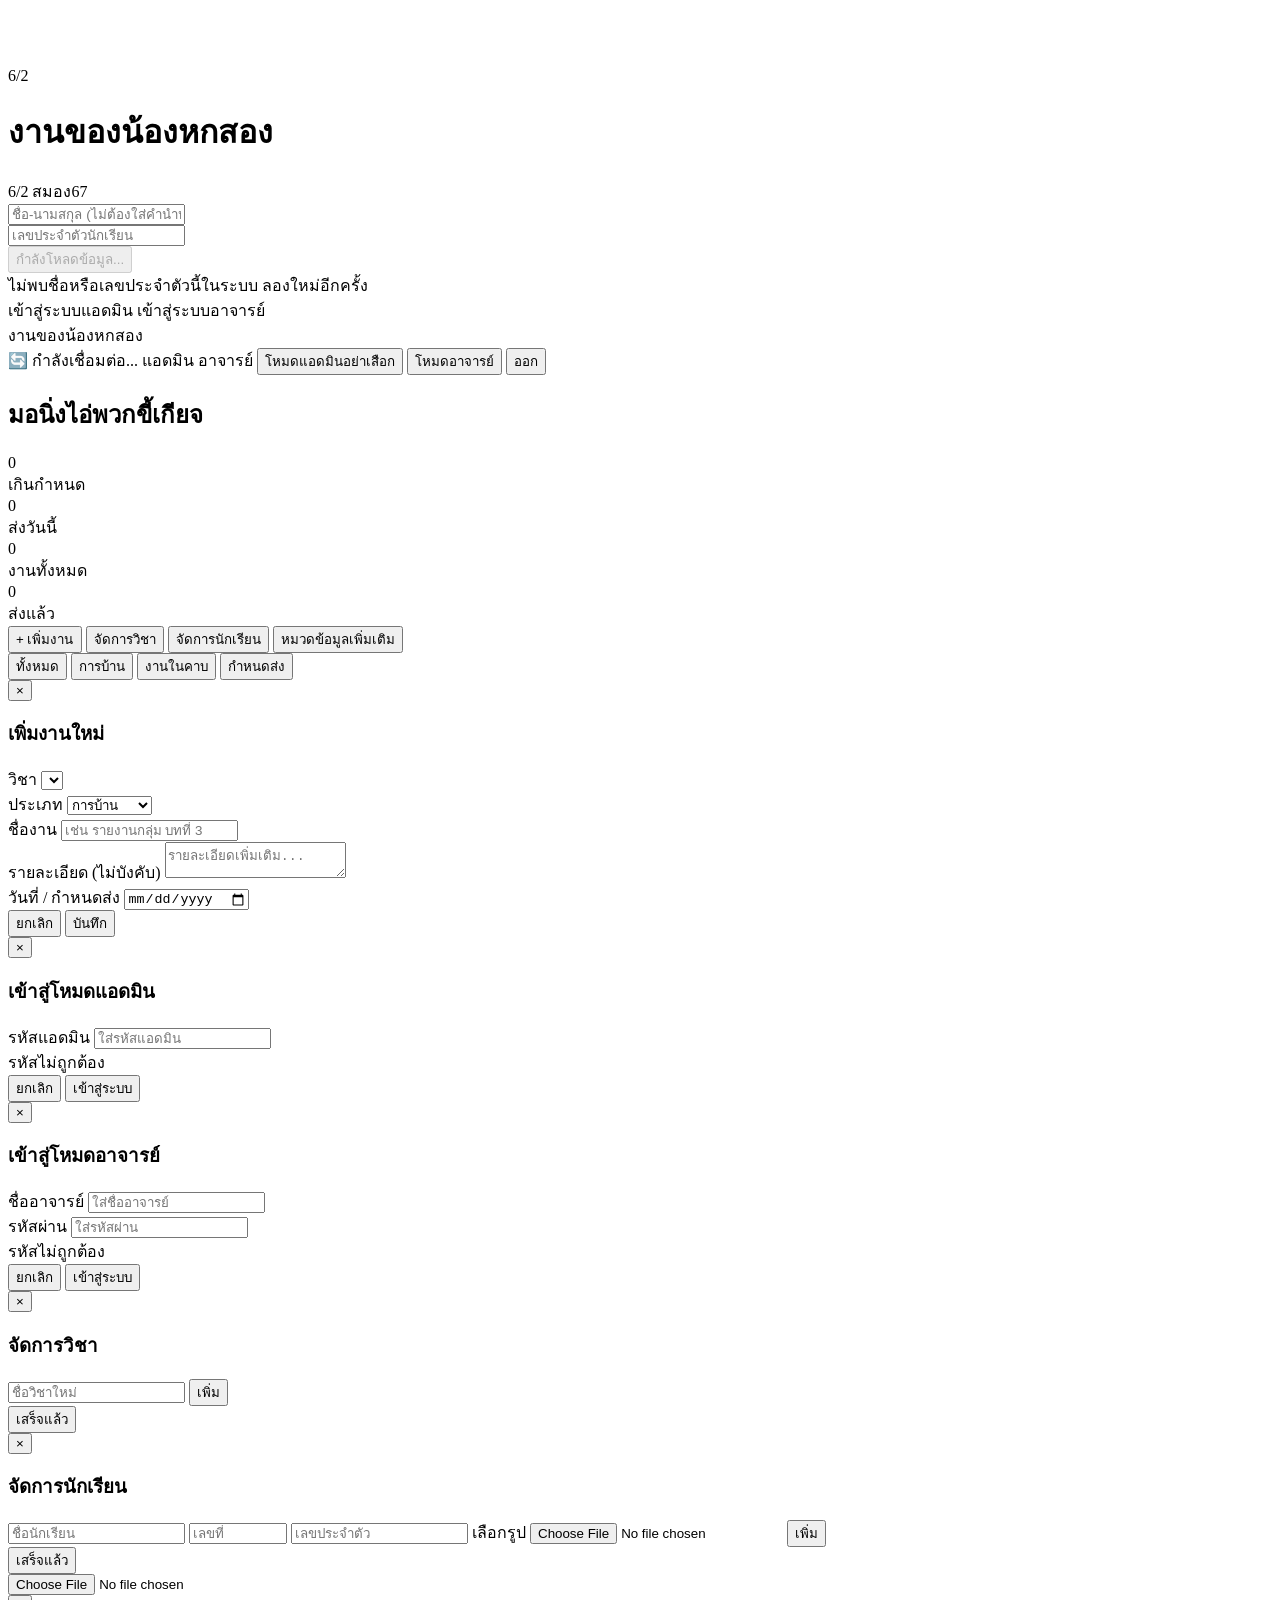
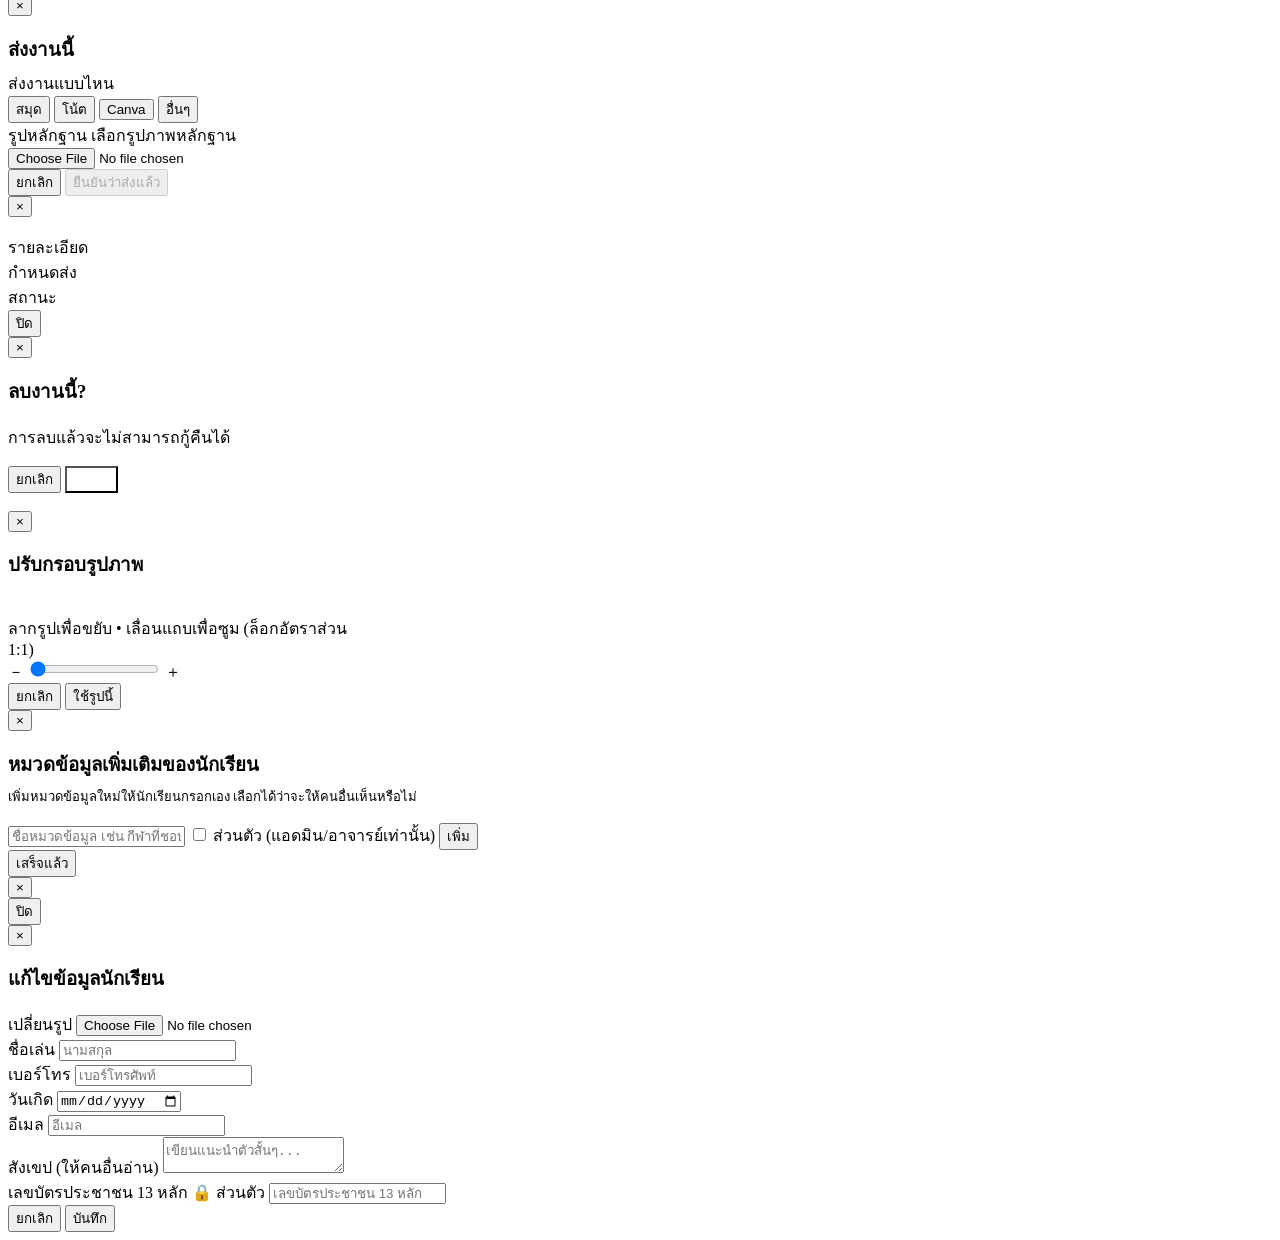
==== index.html @ d8bf9419 "Update and rename index-7.html to index.html" ====
<!DOCTYPE html>
<html lang="th">
<head>
<meta charset="UTF-8">
<meta name="viewport" content="width=device-width, initial-scale=1.0">
<title>งานทั้งหมดของน้องหกสอง</title>
<link rel="stylesheet" href="style.css">
</head>
<body>

<!-- Ambient backdrop: crossing light beams + soft glow blobs + grid -->
<div class="bg-grid"></div>
<div class="bg-fx"></div>
<div class="bg-beams"></div>
<div class="chrome-field">
  <div class="chrome-blob chrome-a"></div>
  <div class="chrome-blob chrome-b"></div>
  <div class="chrome-blob chrome-c"></div>
</div>

<!-- Cursor-follow liquid glass orb (desktop) -->
<div id="cursor-glass"></div>

<!-- LOGIN -->
<div id="login-screen">
  <svg width="0" height="0" style="position:absolute">
    <defs>
      <filter id="login-goo">
        <feGaussianBlur in="SourceGraphic" stdDeviation="18" result="blur" />
        <feColorMatrix in="blur" mode="matrix"
          values="1 0 0 0 0  0 1 0 0 0  0 0 1 0 0  0 0 0 24 -10" result="goo" />
        <feComposite in="SourceGraphic" in2="goo" operator="atop"/>
      </filter>
    </defs>
  </svg>
  <div class="login-blob-field" id="login-blob-field">
    <div class="login-blob blob-a"></div>
    <div class="login-blob blob-b"></div>
    <div class="login-blob blob-c"></div>
  </div>
  <div class="login-veil"></div>
  <div class="login-sparkles" id="login-sparkles"></div>

  <div class="login-box tilt-card">
    <div class="icon-mark">6/2</div>
    <h1>งานของน้องหกสอง</h1>
    <div class="login-class">6/2 สมอง67</div>
    <div class="login-field">
      <input type="text" id="login-name" placeholder="ชื่อ-นามสกุล (ไม่ต้องใส่คำนำหน้า)" autocomplete="off">
    </div>
    <div class="login-field">
      <input type="text" id="login-id" placeholder="เลขประจำตัวนักเรียน" autocomplete="off" inputmode="numeric">
    </div>
    <button class="login-btn" id="login-btn" onclick="doLogin()" disabled>กำลังโหลดข้อมูล...</button>
    <div class="login-error" id="login-error">ไม่พบชื่อหรือเลขประจำตัวนี้ในระบบ ลองใหม่อีกครั้ง</div>
    <div class="login-role-links">
      <span class="login-admin-link" onclick="openAdminLoginFromMain()">เข้าสู่ระบบแอดมิน</span>
      <span class="login-admin-link" onclick="openTeacherLoginFromMain()">เข้าสู่ระบบอาจารย์</span>
    </div>
  </div>

</div>

<!-- APP -->
<div id="app">
  <div class="header">
    <div class="header-logo">งานของน้องหกสอง</div>
    <div class="header-right">
      <span class="sync-badge" id="sync-badge">🔄 กำลังเชื่อมต่อ...</span>
      <span class="admin-badge" id="admin-badge">แอดมิน</span>
      <span class="teacher-badge" id="teacher-badge">อาจารย์</span>
      <button class="btn-sm" id="admin-toggle-btn" onclick="toggleAdminMode()">โหมดแอดมินอย่าเสือก</button>
      <button class="btn-sm" id="teacher-toggle-btn" onclick="toggleTeacherMode()">โหมดอาจารย์</button>
      <button class="self-edit-btn" id="self-edit-btn" onclick="openSelfEdit()" style="display:none;">แก้ไขข้อมูลของฉัน</button>
      <button class="btn-sm" onclick="logout()">ออก</button>
    </div>
  </div>

  <div class="main">
    <div class="page-title">
      <h2 id="greeting">มอนิ่งไอ่พวกขี้เกียจ</h2>
      <p id="date-display"></p>
    </div>

    <!-- Stats -->
    <div class="stats-row">
      <div class="stat-card tilt-card">
        <div class="num num-red" id="stat-overdue">0</div>
        <div class="lbl">เกินกำหนด</div>
      </div>
      <div class="stat-card tilt-card">
        <div class="num num-green" id="stat-today">0</div>
        <div class="lbl">ส่งวันนี้</div>
      </div>
      <div class="stat-card tilt-card">
        <div class="num num-blue" id="stat-total">0</div>
        <div class="lbl">งานทั้งหมด</div>
      </div>
      <div class="stat-card tilt-card">
        <div class="num num-blue" id="stat-fourth-value">0</div>
        <div class="lbl" id="stat-fourth-label">ส่งแล้ว</div>
      </div>
    </div>

    <!-- Admin / teacher toolbar -->
    <div id="admin-toolbar">
      <button class="btn-primary" id="btn-add-assignment" onclick="openAddModal()">+ เพิ่มงาน</button>
      <button class="btn-sm" id="btn-manage-subjects" onclick="openSubjectModal()">จัดการวิชา</button>
      <button class="btn-sm" onclick="openStudentModal()">จัดการนักเรียน</button>
      <button class="btn-sm" id="btn-manage-customfields" onclick="openCustomFieldModal()">หมวดข้อมูลเพิ่มเติม</button>
    </div>

    <!-- Main view switcher: งาน / อันดับส่งงาน / ข้อมูลนักเรียน-รายชื่อนักเรียน -->
    <div class="main-view-switch" id="main-view-switch"></div>

    <!-- ASSIGNMENTS VIEW -->
    <div id="assignments-view">
      <!-- Subject tabs -->
      <div class="tabs-wrap" id="tabs-wrap"></div>

      <!-- Type filter -->
      <div class="type-filter">
        <button class="type-btn active-all" id="tf-all" onclick="setTypeFilter('all')">ทั้งหมด</button>
        <button class="type-btn" id="tf-hw" onclick="setTypeFilter('hw')">การบ้าน</button>
        <button class="type-btn" id="tf-class" onclick="setTypeFilter('class')">งานในคาบ</button>
        <button class="type-btn" id="tf-deadline" onclick="setTypeFilter('deadline')">กำหนดส่ง</button>
      </div>

      <!-- List -->
      <div class="assignments-grid" id="assignments-list"></div>
    </div>

    <!-- PEOPLE VIEW: อันดับส่งงาน / ข้อมูลนักเรียน / รายชื่อนักเรียน -->
    <div id="people-view" style="display:none;">
      <h3 class="people-view-title" id="people-view-title"></h3>
      <div class="people-grid" id="people-grid"></div>
    </div>
  </div>
</div>


<!-- MODAL: Add/Edit -->
<div class="modal-overlay" id="assignment-modal">
  <div class="modal">
    <h3 id="modal-title">เพิ่มงานใหม่</h3>
    <div class="form-group">
      <label>วิชา</label>
      <select id="f-subject"></select>
    </div>
    <div class="form-group">
      <label>ประเภท</label>
      <select id="f-type">
        <option value="hw">การบ้าน</option>
        <option value="class">งานในคาบ</option>
        <option value="deadline">กำหนดส่ง</option>
      </select>
    </div>
    <div class="form-group">
      <label>ชื่องาน</label>
      <input type="text" id="f-title" placeholder="เช่น รายงานกลุ่ม บทที่ 3">
    </div>
    <div class="form-group">
      <label>รายละเอียด (ไม่บังคับ)</label>
      <textarea id="f-desc" placeholder="รายละเอียดเพิ่มเติม..."></textarea>
    </div>
    <div class="form-group">
      <label>วันที่ / กำหนดส่ง</label>
      <input type="date" id="f-due">
    </div>
    <div class="modal-actions">
      <button class="btn-cancel" onclick="closeModal('assignment-modal')">ยกเลิก</button>
      <button class="btn-save" onclick="saveAssignment()">บันทึก</button>
    </div>
  </div>
</div>

<!-- MODAL: Admin Login -->
<div class="modal-overlay" id="admin-modal">
  <div class="modal" style="max-width:340px">
    <h3>เข้าสู่โหมดแอดมิน</h3>
    <div class="form-group">
      <label>รหัสแอดมิน</label>
      <input type="password" id="admin-pw-input" placeholder="ใส่รหัสแอดมิน" autocomplete="off">
    </div>
    <div class="login-error" id="admin-error">รหัสไม่ถูกต้อง</div>
    <div class="modal-actions">
      <button class="btn-cancel" onclick="closeModal('admin-modal')">ยกเลิก</button>
      <button class="btn-save" onclick="doAdminLogin()">เข้าสู่ระบบ</button>
    </div>
  </div>
</div>

<!-- MODAL: Teacher Login -->
<div class="modal-overlay" id="teacher-modal">
  <div class="modal" style="max-width:340px">
    <h3>เข้าสู่โหมดอาจารย์</h3>
    <div class="form-group">
      <label>ชื่ออาจารย์</label>
      <input type="text" id="teacher-name-input" placeholder="ใส่ชื่ออาจารย์" autocomplete="off">
    </div>
    <div class="form-group">
      <label>รหัสผ่าน</label>
      <input type="password" id="teacher-pw-input" placeholder="ใส่รหัสผ่าน" autocomplete="off">
    </div>
    <div class="login-error" id="teacher-error">รหัสไม่ถูกต้อง</div>
    <div class="modal-actions">
      <button class="btn-cancel" onclick="closeModal('teacher-modal')">ยกเลิก</button>
      <button class="btn-save" onclick="doTeacherLogin()">เข้าสู่ระบบ</button>
    </div>
  </div>
</div>

<!-- MODAL: Subjects -->
<div class="modal-overlay" id="subject-modal">
  <div class="modal">
    <h3>จัดการวิชา</h3>
    <div class="subject-chips" id="subject-chips"></div>
    <div class="add-subject-row">
      <input type="text" id="new-subject-input" placeholder="ชื่อวิชาใหม่" maxlength="40">
      <button onclick="addSubject()">เพิ่ม</button>
    </div>
    <div class="modal-actions">
      <button class="btn-save" onclick="closeModal('subject-modal')">เสร็จแล้ว</button>
    </div>
  </div>
</div>

<!-- MODAL: Students (roster) -->
<div class="modal-overlay" id="student-modal">
  <div class="modal">
    <h3>จัดการนักเรียน</h3>
    <div class="student-roster" id="student-chips"></div>
    <div class="add-student-row">
      <input type="text" id="new-student-name" placeholder="ชื่อนักเรียน" maxlength="60">
      <input type="text" id="new-student-number" placeholder="เลขที่" maxlength="10" inputmode="numeric" style="max-width:90px;">
      <input type="text" id="new-student-id" placeholder="เลขประจำตัว" maxlength="20" inputmode="numeric">
      <label class="file-btn">
        <span id="new-student-photo-label">เลือกรูป</span>
        <input type="file" id="new-student-photo" accept="image/*" class="visually-hidden-input" onchange="previewNewStudentPhoto(this)">
      </label>
      <button onclick="addStudent()">เพิ่ม</button>
    </div>
    <div class="modal-actions">
      <button class="btn-save" onclick="closeModal('student-modal')">เสร็จแล้ว</button>
    </div>
  </div>
</div>

<!-- Hidden global file input reused for changing an existing student's photo -->
<input type="file" id="student-photo-file-hidden" accept="image/*" class="visually-hidden-input" onchange="handleStudentPhotoChosen(this)">

<!-- MODAL: Submit assignment (choose method + attach evidence) -->
<div class="modal-overlay" id="submit-modal">
  <div class="modal" style="max-width:420px">
    <h3>ส่งงานนี้</h3>
    <p style="color:var(--muted); font-size:13px; margin:-12px 0 16px;" id="submit-assignment-title"></p>
    <div class="form-group">
      <label>ส่งงานแบบไหน</label>
      <div class="location-chips" id="location-chips">
        <button type="button" class="location-chip" data-loc="สมุด" onclick="selectLocation('สมุด')">สมุด</button>
        <button type="button" class="location-chip" data-loc="โน้ต" onclick="selectLocation('โน้ต')">โน้ต</button>
        <button type="button" class="location-chip" data-loc="Canva" onclick="selectLocation('Canva')">Canva</button>
        <button type="button" class="location-chip" data-loc="อื่นๆ" onclick="selectLocation('อื่นๆ')">อื่นๆ</button>
      </div>
      <input type="text" id="location-other-input" placeholder="ระบุ (ถ้าเลือกอื่นๆ)" style="display:none;">
    </div>
    <div class="form-group">
      <label>รูปหลักฐาน</label>
      <label class="file-btn file-btn-block">
        <span id="submit-photo-label">เลือกรูปภาพหลักฐาน</span>
        <input type="file" id="submit-photo-input" accept="image/*" class="visually-hidden-input" onchange="previewSubmitPhoto(this)">
      </label>
      <img id="submit-photo-preview" class="photo-preview" style="display:none;">
    </div>
    <div class="modal-actions">
      <button class="btn-cancel" onclick="closeModal('submit-modal')">ยกเลิก</button>
      <button class="btn-save" id="confirm-submit-btn" onclick="confirmSubmit()" disabled>ยืนยันว่าส่งแล้ว</button>
    </div>
  </div>
</div>

<!-- MODAL: Assignment detail -->
<div class="modal-overlay" id="detail-modal">
  <div class="modal">
    <div class="card-top" style="margin-bottom:14px;">
      <span class="card-subject" id="detail-subject"></span>
      <span class="type-tag" id="detail-type"></span>
    </div>
    <h3 id="detail-title"></h3>
    <div class="detail-row">
      <div class="detail-label">รายละเอียด</div>
      <div class="detail-desc" id="detail-desc"></div>
    </div>
    <div class="detail-row">
      <div class="detail-label">กำหนดส่ง</div>
      <div class="detail-value" id="detail-due"></div>
    </div>
    <div class="detail-row">
      <div class="detail-label">สถานะ</div>
      <span class="deadline-badge" id="detail-status"></span>
    </div>
    <div class="detail-row" id="detail-submissions" style="display:none;">
      <div class="detail-label" id="detail-sub-label"></div>
      <div class="submission-list" id="submission-list"></div>
    </div>
    <div class="modal-actions">
      <button class="btn-cancel" onclick="closeModal('detail-modal')">ปิด</button>
    </div>
  </div>
</div>

<!-- MODAL: Confirm Delete -->
<div class="modal-overlay" id="confirm-modal">
  <div class="modal">
    <h3>ลบงานนี้?</h3>
    <p>การลบแล้วจะไม่สามารถกู้คืนได้</p>
    <div class="modal-actions">
      <button class="btn-cancel" onclick="closeModal('confirm-modal')">ยกเลิก</button>
      <button class="btn-save" style="background:var(--red);color:white;" onclick="confirmDelete()">ลบเลย</button>
    </div>
  </div>
</div>

<!-- MODAL: Image viewer (evidence lightbox) -->
<div class="modal-overlay" id="image-viewer-modal" onclick="closeModal('image-viewer-modal')">
  <img id="image-viewer-img" class="image-viewer-img" src="">
</div>

<!-- MODAL: Image cropper (locked 1:1) -->
<div class="modal-overlay" id="crop-modal">
  <div class="modal crop-modal" style="max-width:360px;">
    <h3>ปรับกรอบรูปภาพ</h3>
    <div class="crop-box" id="crop-box">
      <img id="crop-img" src="" alt="">
    </div>
    <div class="crop-hint">ลากรูปเพื่อขยับ • เลื่อนแถบเพื่อซูม (ล็อกอัตราส่วน 1:1)</div>
    <div class="crop-zoom-row">
      <span style="font-size:16px;">－</span>
      <input type="range" id="crop-zoom" min="100" max="300" value="100" oninput="onCropZoom(this.value)">
      <span style="font-size:16px;">＋</span>
    </div>
    <div class="modal-actions">
      <button class="btn-cancel" onclick="cancelCrop()">ยกเลิก</button>
      <button class="btn-save" onclick="confirmCrop()">ใช้รูปนี้</button>
    </div>
  </div>
</div>

<!-- MODAL: Custom data fields (admin-managed categories) -->
<div class="modal-overlay" id="customfield-modal">
  <div class="modal">
    <h3>หมวดข้อมูลเพิ่มเติมของนักเรียน</h3>
    <p style="color:var(--muted); font-size:13px; margin:-12px 0 16px;">เพิ่มหมวดข้อมูลใหม่ให้นักเรียนกรอกเอง เลือกได้ว่าจะให้คนอื่นเห็นหรือไม่</p>
    <div class="subject-chips" id="customfield-chips" style="flex-direction:column; align-items:stretch;"></div>
    <div class="add-customfield-row">
      <input type="text" id="new-customfield-label" placeholder="ชื่อหมวดข้อมูล เช่น กีฬาที่ชอบ" maxlength="40">
      <label class="private-check"><input type="checkbox" id="new-customfield-private"> ส่วนตัว (แอดมิน/อาจารย์เท่านั้น)</label>
      <button onclick="addCustomField()">เพิ่ม</button>
    </div>
    <div class="modal-actions">
      <button class="btn-save" onclick="closeModal('customfield-modal')">เสร็จแล้ว</button>
    </div>
  </div>
</div>

<!-- MODAL: Person detail (click a name in roster/leaderboard) -->
<div class="modal-overlay" id="person-detail-modal">
  <div class="modal">
    <div class="person-detail-head">
      <div class="person-detail-avatar-wrap" id="pd-avatar-wrap"></div>
      <div>
        <div class="person-detail-name" id="pd-name"></div>
        <div class="person-detail-sub" id="pd-sub"></div>
      </div>
    </div>
    <div id="pd-fields"></div>
    <div id="pd-gallery-section" style="display:none;">
      <div class="detail-label" style="margin:18px 0 10px;">รูปหลักฐานที่ส่งมา</div>
      <div class="pd-gallery-grid" id="pd-gallery-grid"></div>
    </div>
    <div class="modal-actions">
      <button class="self-edit-btn" id="pd-edit-btn" style="display:none;" onclick="openProfileEditFromDetail()">แก้ไขข้อมูล</button>
      <button class="btn-cancel" onclick="closeModal('person-detail-modal')">ปิด</button>
    </div>
  </div>
</div>

<!-- MODAL: Profile edit (self / admin / teacher) -->
<div class="modal-overlay" id="profile-edit-modal">
  <div class="modal">
    <h3 id="pe-title">แก้ไขข้อมูลนักเรียน</h3>
    <div class="profile-photo-edit-row">
      <div id="pe-avatar-wrap"></div>
      <label class="file-btn" id="pe-photo-label">
        เปลี่ยนรูป
        <input type="file" id="pe-photo-input" accept="image/*" class="visually-hidden-input" onchange="handleProfileEditPhoto(this)">
      </label>
    </div>
    <div class="form-group">
      <label>ชื่อเล่น</label>
      <input type="text" id="pe-lastname" placeholder="นามสกุล">
    </div>
    <div class="form-group">
      <label>เบอร์โทร</label>
      <input type="text" id="pe-phone" placeholder="เบอร์โทรศัพท์" inputmode="tel">
    </div>
    <div class="form-group">
      <label>วันเกิด</label>
      <input type="date" id="pe-birthday">
    </div>
    <div class="form-group">
      <label>อีเมล</label>
      <input type="email" id="pe-email" placeholder="อีเมล">
    </div>
    <div class="form-group">
      <label>สังเขป (ให้คนอื่นอ่าน)</label>
      <textarea id="pe-bio" placeholder="เขียนแนะนำตัวสั้นๆ..."></textarea>
    </div>
    <div class="form-group" id="pe-nationalid-group">
      <label>เลขบัตรประชาชน 13 หลัก <span class="private-lock">🔒 ส่วนตัว</span></label>
      <input type="text" id="pe-nationalid" placeholder="เลขบัตรประชาชน 13 หลัก" inputmode="numeric" maxlength="13">
    </div>
    <div id="pe-customfields"></div>
    <div class="modal-actions">
      <button class="btn-cancel" onclick="closeModal('profile-edit-modal')">ยกเลิก</button>
      <button class="btn-save" onclick="saveProfileEdit()">บันทึก</button>
    </div>
  </div>
</div>

<!-- TOAST -->
<div class="toast-container" id="toast-container"></div>

<!-- FIREBASE: เชื่อมต่อ Realtime Database (เก็บข้อมูลบน cloud ให้ทุกคนเห็นเหมือนกัน) -->
<script type="module">
  import { initializeApp } from "https://www.gstatic.com/firebasejs/10.12.2/firebase-app.js";
  import { getDatabase, ref, set, onValue } from "https://www.gstatic.com/firebasejs/10.12.2/firebase-database.js";

  const firebaseConfig = {
    apiKey: "AIzaSyCkcNXpXV2JJk1hIomCfl-8zQmS5lXH_8Y",
    authDomain: "all-tasks-cd02d.firebaseapp.com",
    databaseURL: "https://all-tasks-cd02d-default-rtdb.firebaseio.com",
    projectId: "all-tasks-cd02d",
    storageBucket: "all-tasks-cd02d.firebasestorage.app",
    messagingSenderId: "129149079934",
    appId: "1:129149079934:web:19782ea3275c84aa39e32f",
    measurementId: "G-LPBWPSZM0D"
  };

  const app = initializeApp(firebaseConfig);
  const db = getDatabase(app);

  // เก็บข้อมูลทั้งหมดของแอปไว้ที่ path เดียว: homework_62/state
  window._fb = {
    set, onValue,
    stateRef: ref(db, 'homework_62/state'),
    connectedRef: ref(db, '.info/connected')
  };

  // เริ่มซิงค์ทันทีที่หน้าเว็บโหลด (ก่อน login ด้วย) เพื่อให้มีรายชื่อนักเรียนพร้อมตรวจสอบตอนเข้าสู่ระบบ
  window._fbStartSync && window._fbStartSync();
</script>

<script src="script.js"></script>
</body>
</html>
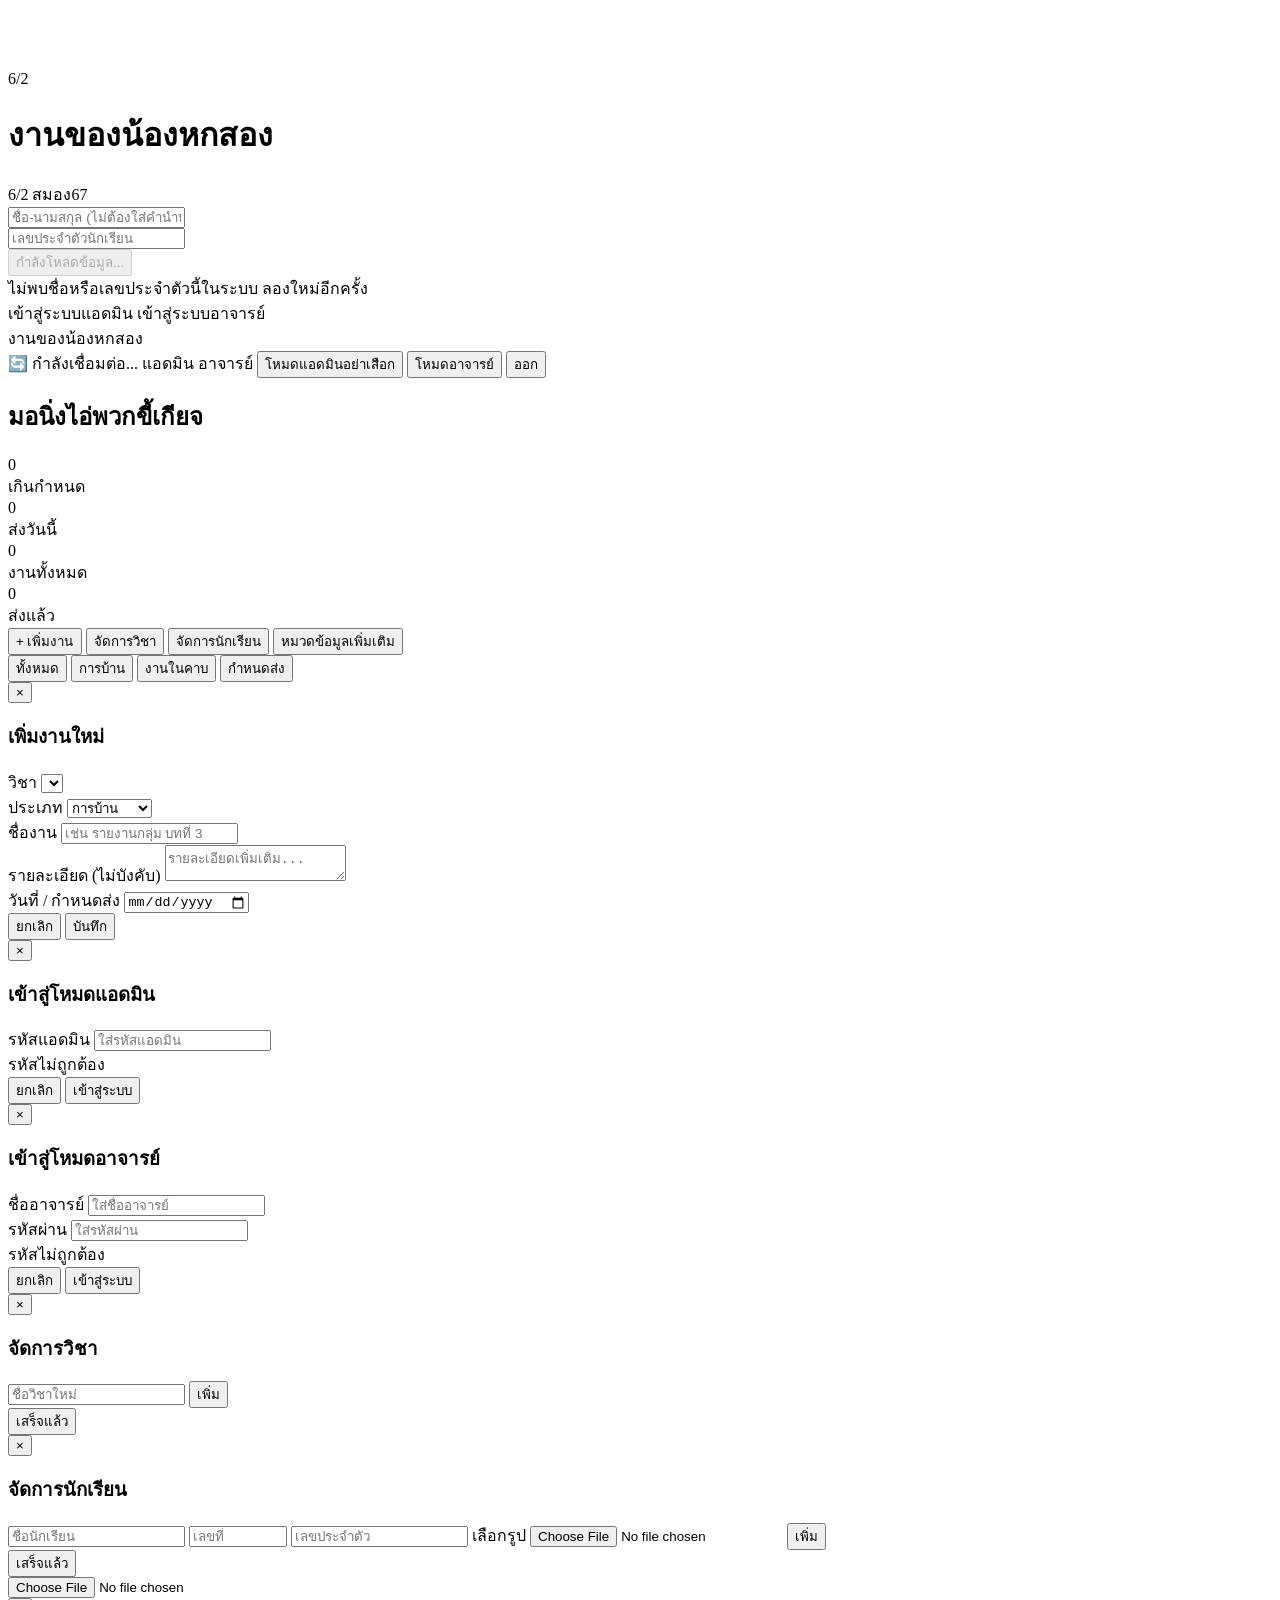
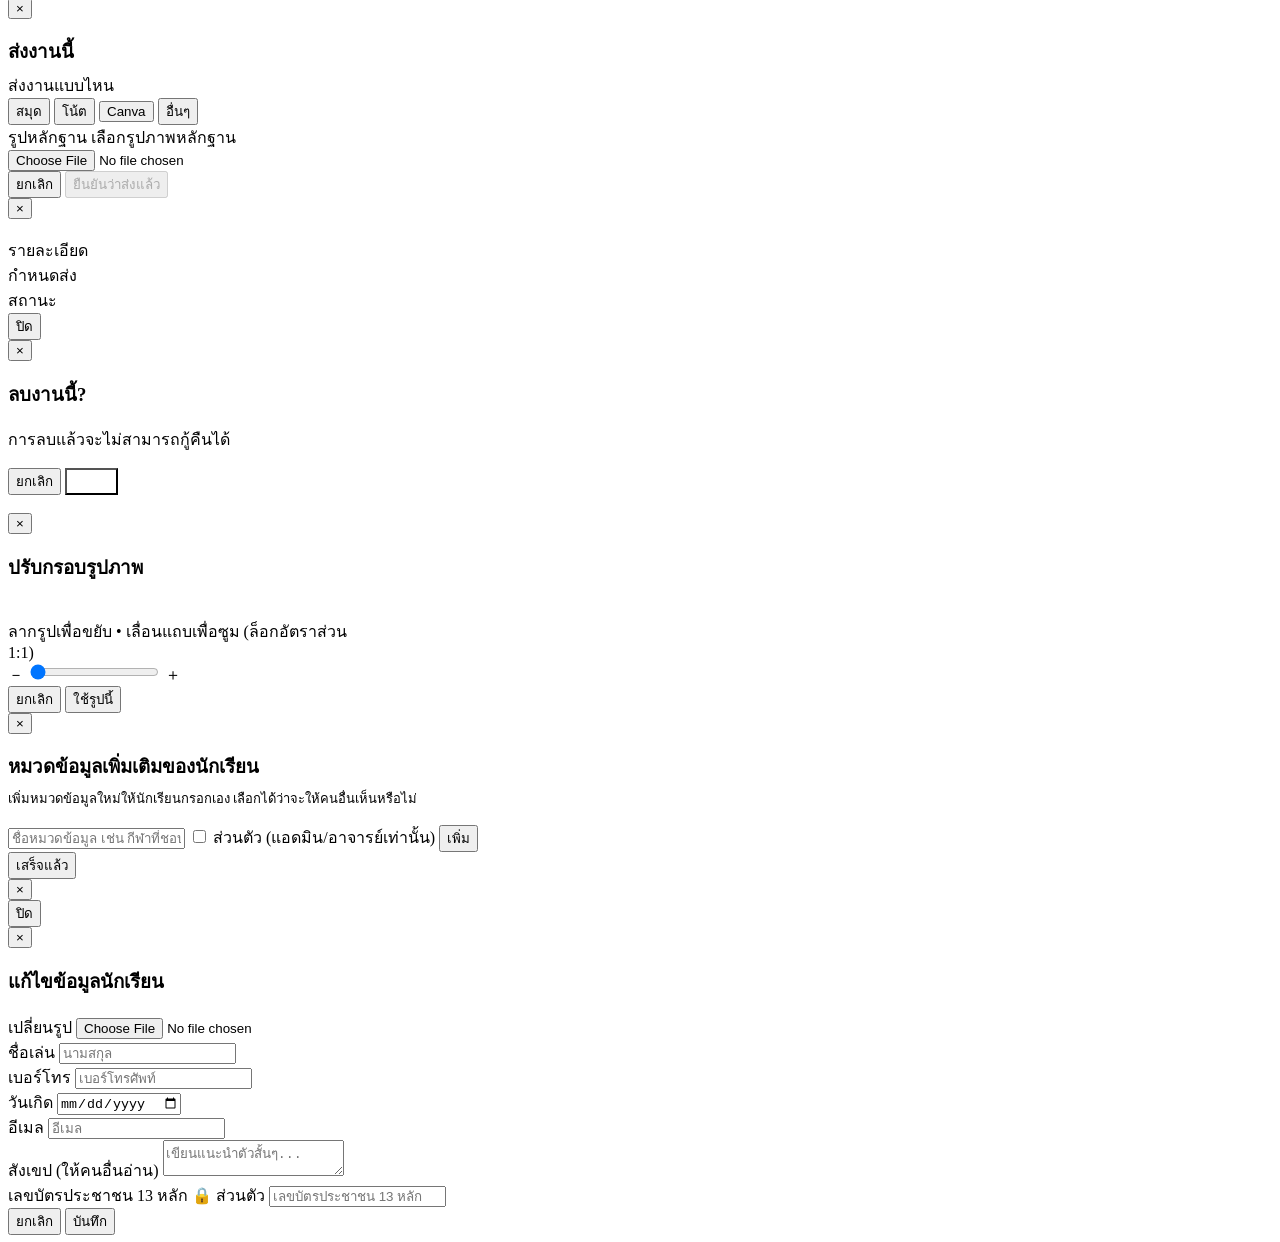
==== commit 0f7452d7: "Rename index-8.html to index.html" ====
--- a/index.html
+++ b/index.html
@@ -323,7 +323,10 @@
 
 <!-- MODAL: Image viewer (evidence lightbox) -->
 <div class="modal-overlay" id="image-viewer-modal" onclick="closeModal('image-viewer-modal')">
-  <img id="image-viewer-img" class="image-viewer-img" src="">
+  <div class="image-viewer-wrap">
+    <img id="image-viewer-img" class="image-viewer-img" src="">
+    <div id="image-viewer-caption" class="image-viewer-caption" style="display:none;"></div>
+  </div>
 </div>
 
 <!-- MODAL: Image cropper (locked 1:1) -->
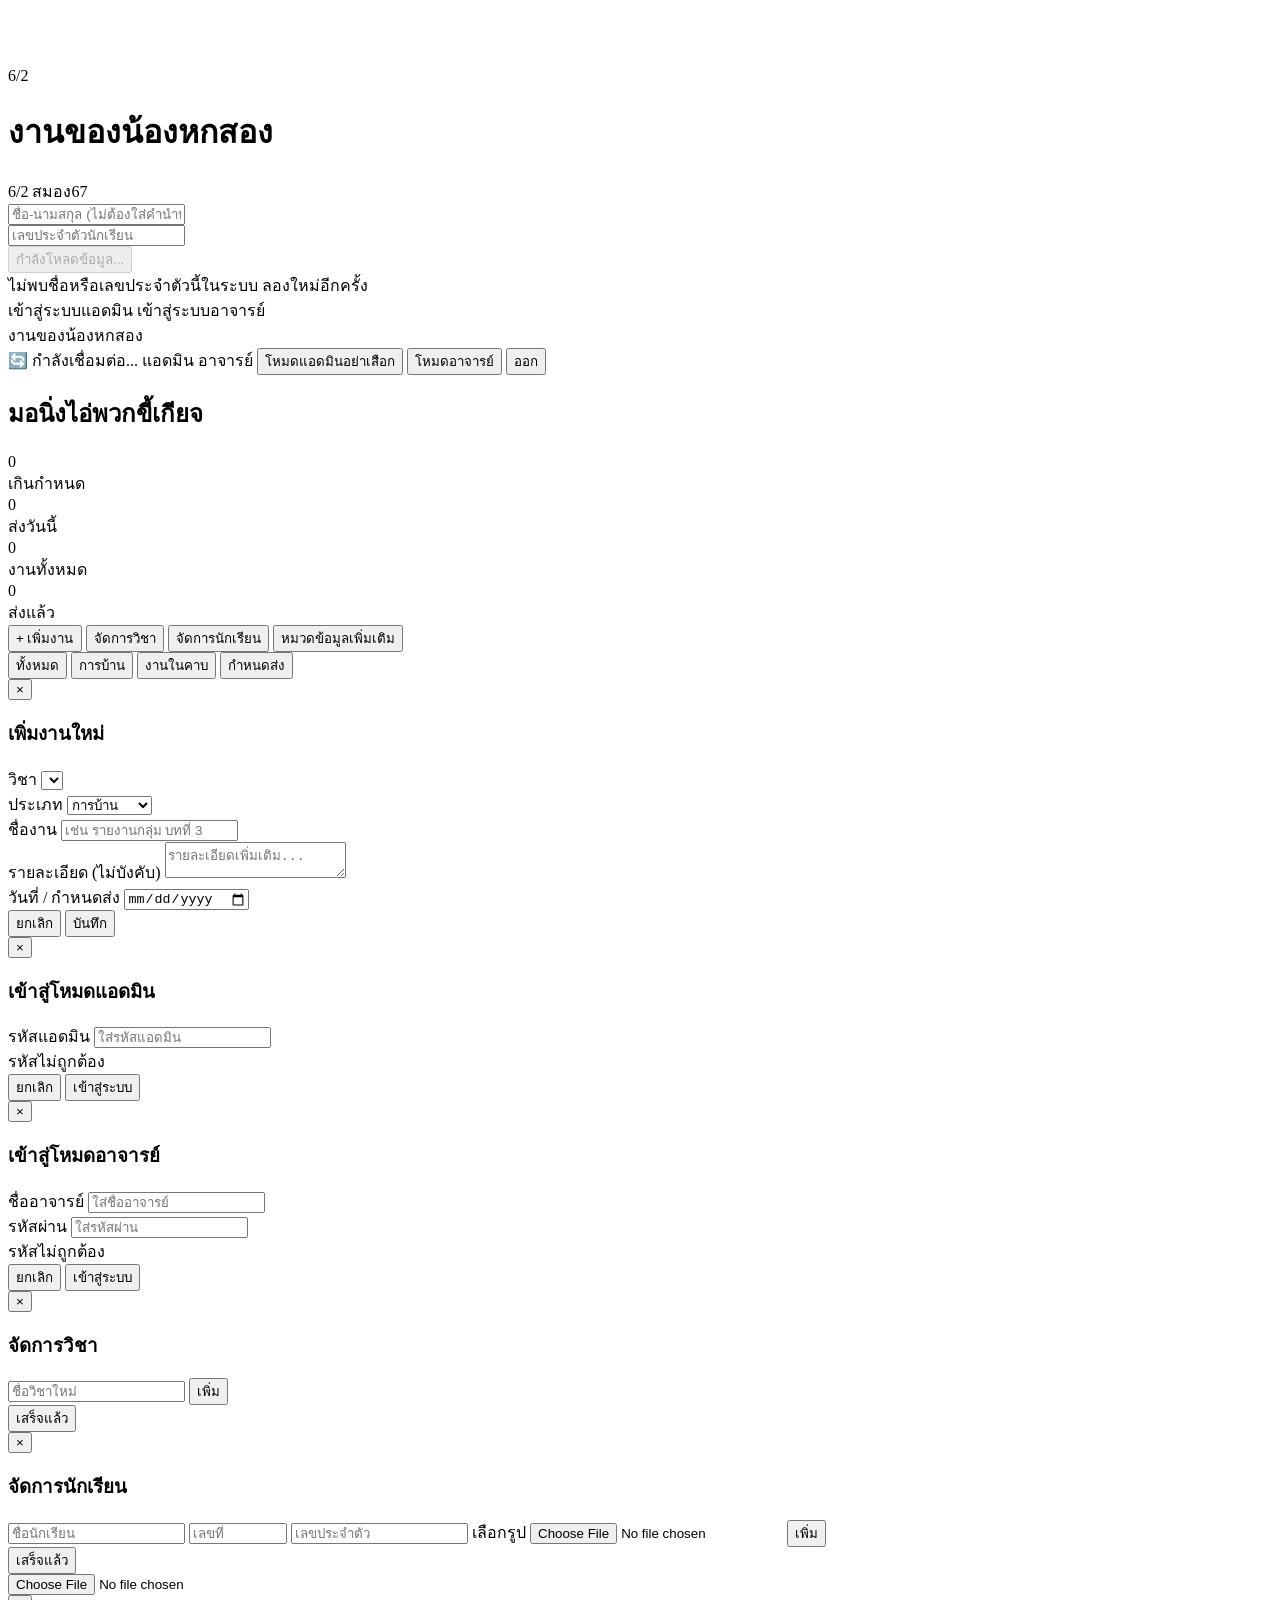
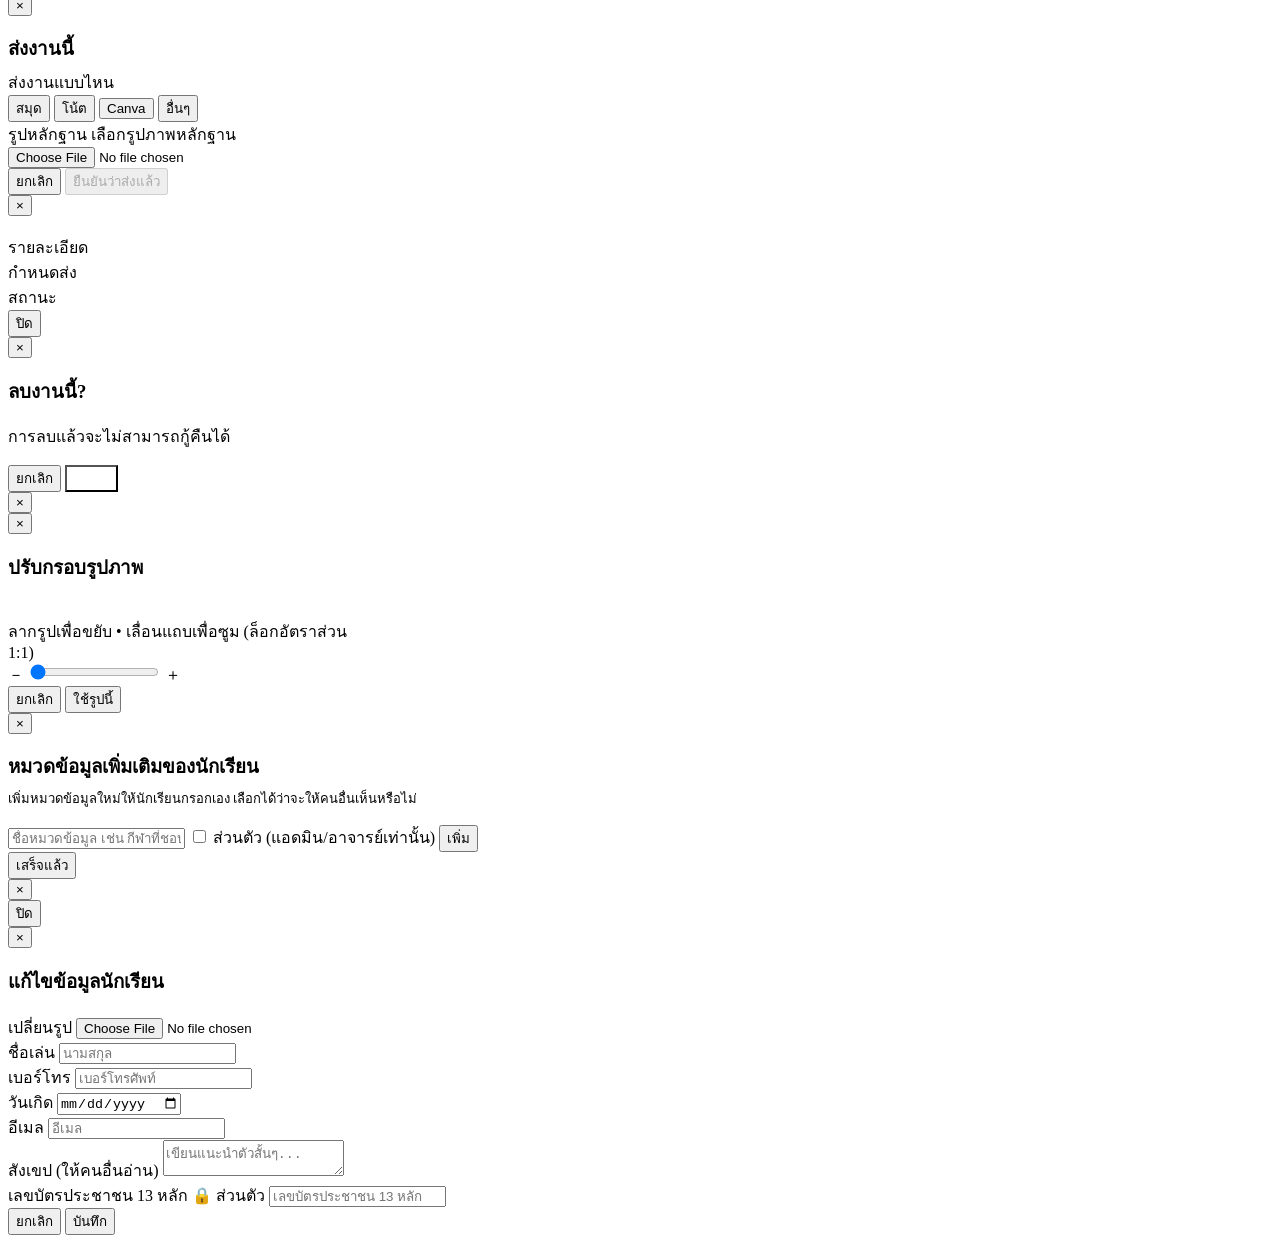
==== commit 23f8c9e9: "Update and rename index-9.html to index.html" ====
--- a/index.html
+++ b/index.html
@@ -324,6 +324,7 @@
 <!-- MODAL: Image viewer (evidence lightbox) -->
 <div class="modal-overlay" id="image-viewer-modal" onclick="closeModal('image-viewer-modal')">
   <div class="image-viewer-wrap">
+    <button type="button" class="image-viewer-close" onclick="closeModal('image-viewer-modal')" aria-label="ปิด">×</button>
     <img id="image-viewer-img" class="image-viewer-img" src="">
     <div id="image-viewer-caption" class="image-viewer-caption" style="display:none;"></div>
   </div>
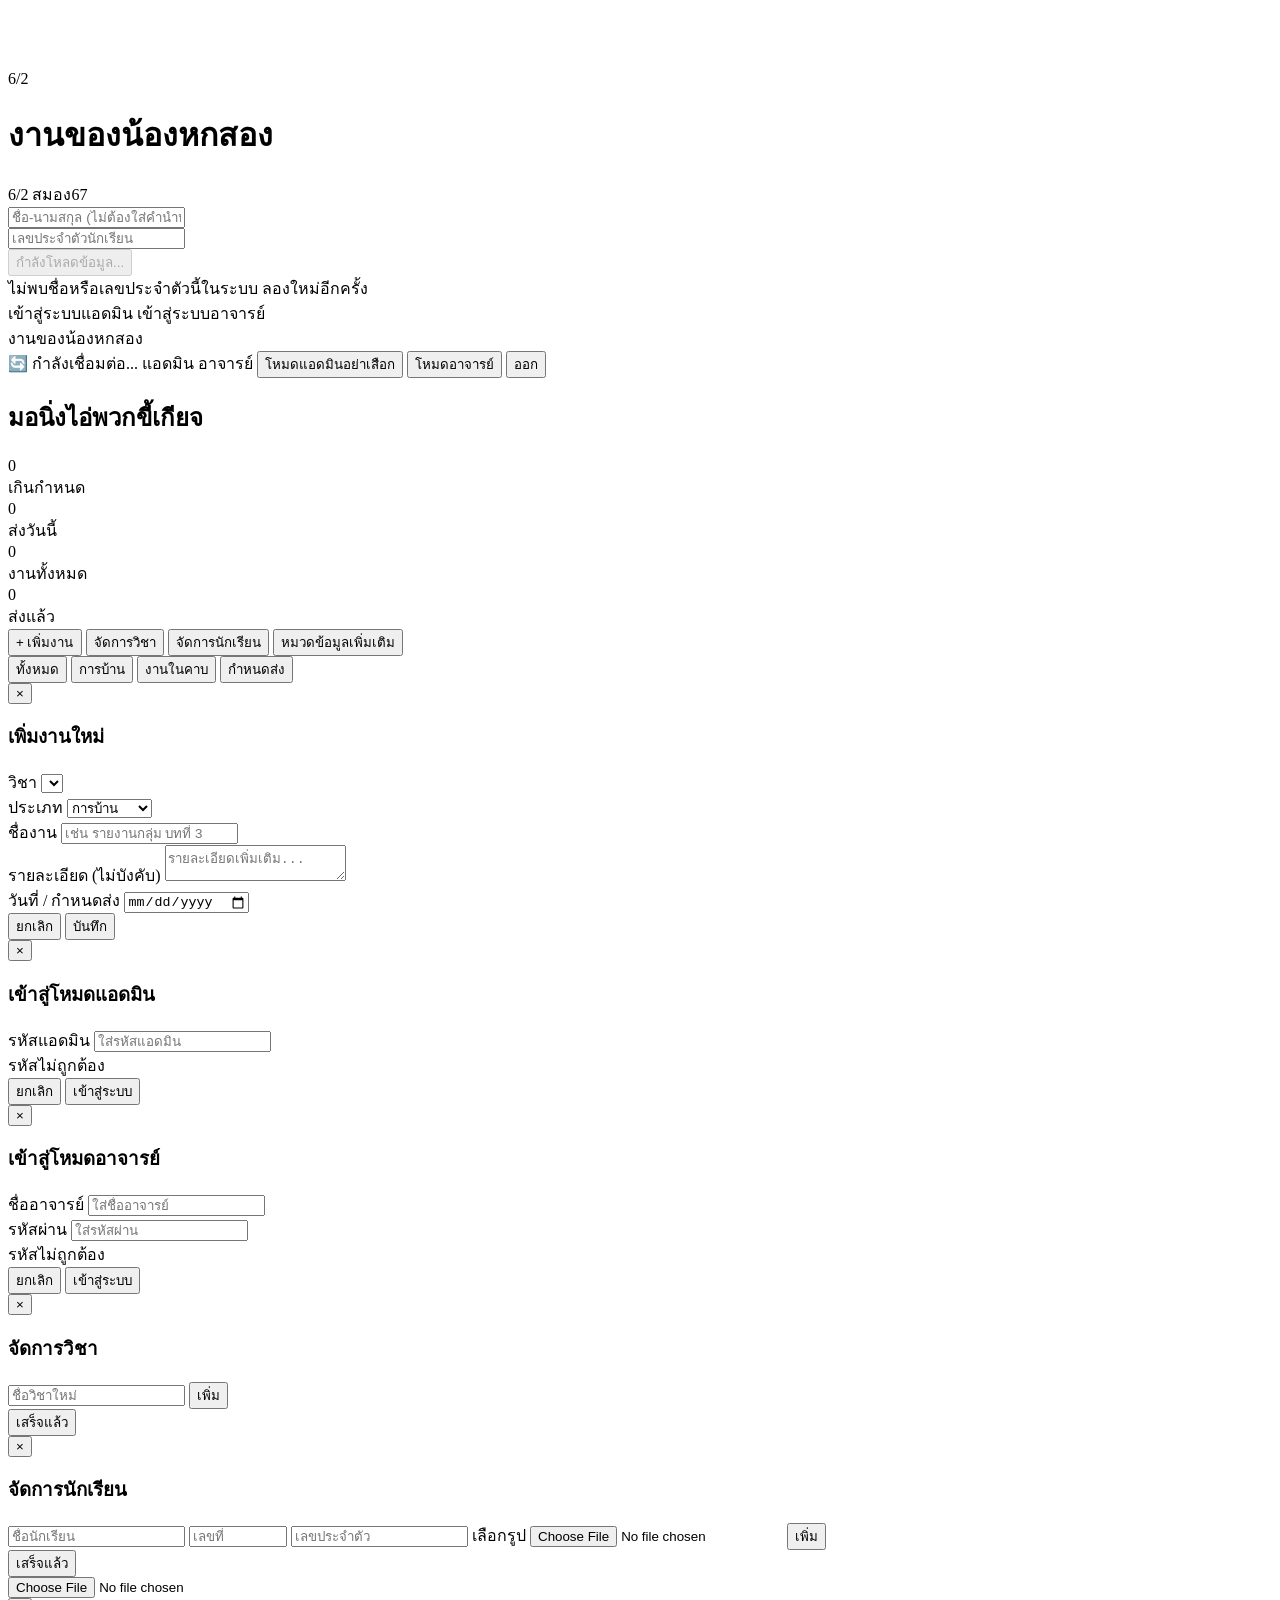
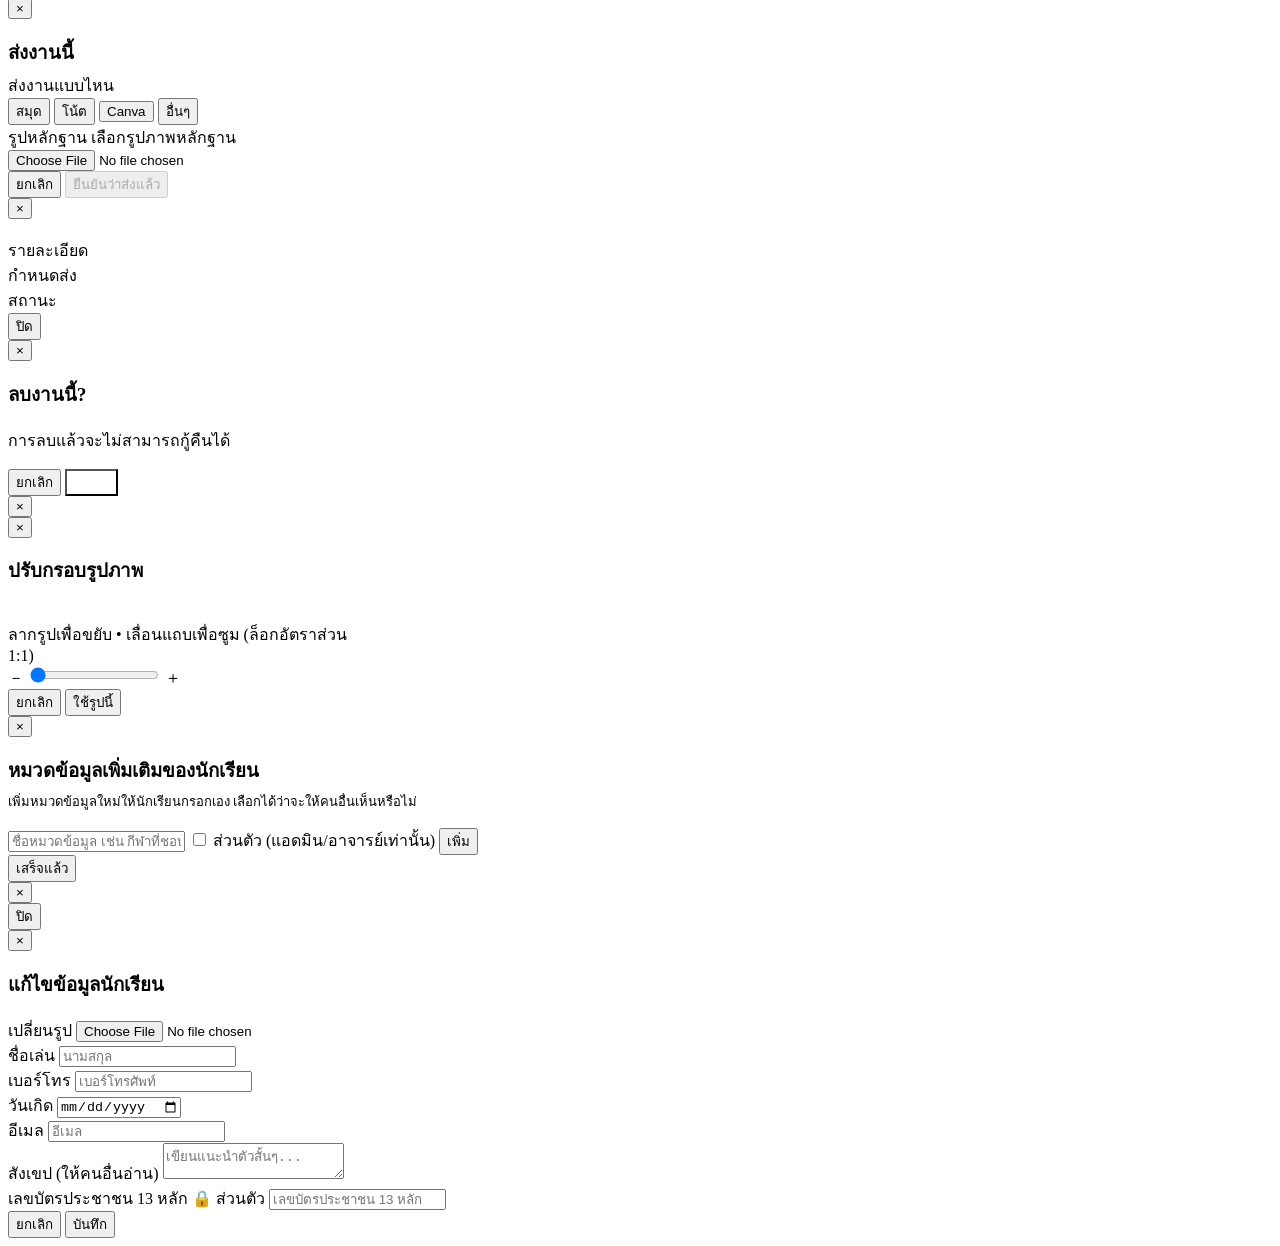
==== commit f82c6bb7: "Update and rename index-20.html to index.html" ====
--- a/index.html
+++ b/index.html
@@ -4,7 +4,7 @@
 <meta charset="UTF-8">
 <meta name="viewport" content="width=device-width, initial-scale=1.0">
 <title>งานทั้งหมดของน้องหกสอง</title>
-<link rel="stylesheet" href="style.css">
+<link rel="stylesheet" href="style.css?v=20260711b">
 </head>
 <body>
 
@@ -465,6 +465,6 @@
   window._fbStartSync && window._fbStartSync();
 </script>
 
-<script src="script.js"></script>
+<script src="script.js?v=20260711b"></script>
 </body>
 </html>
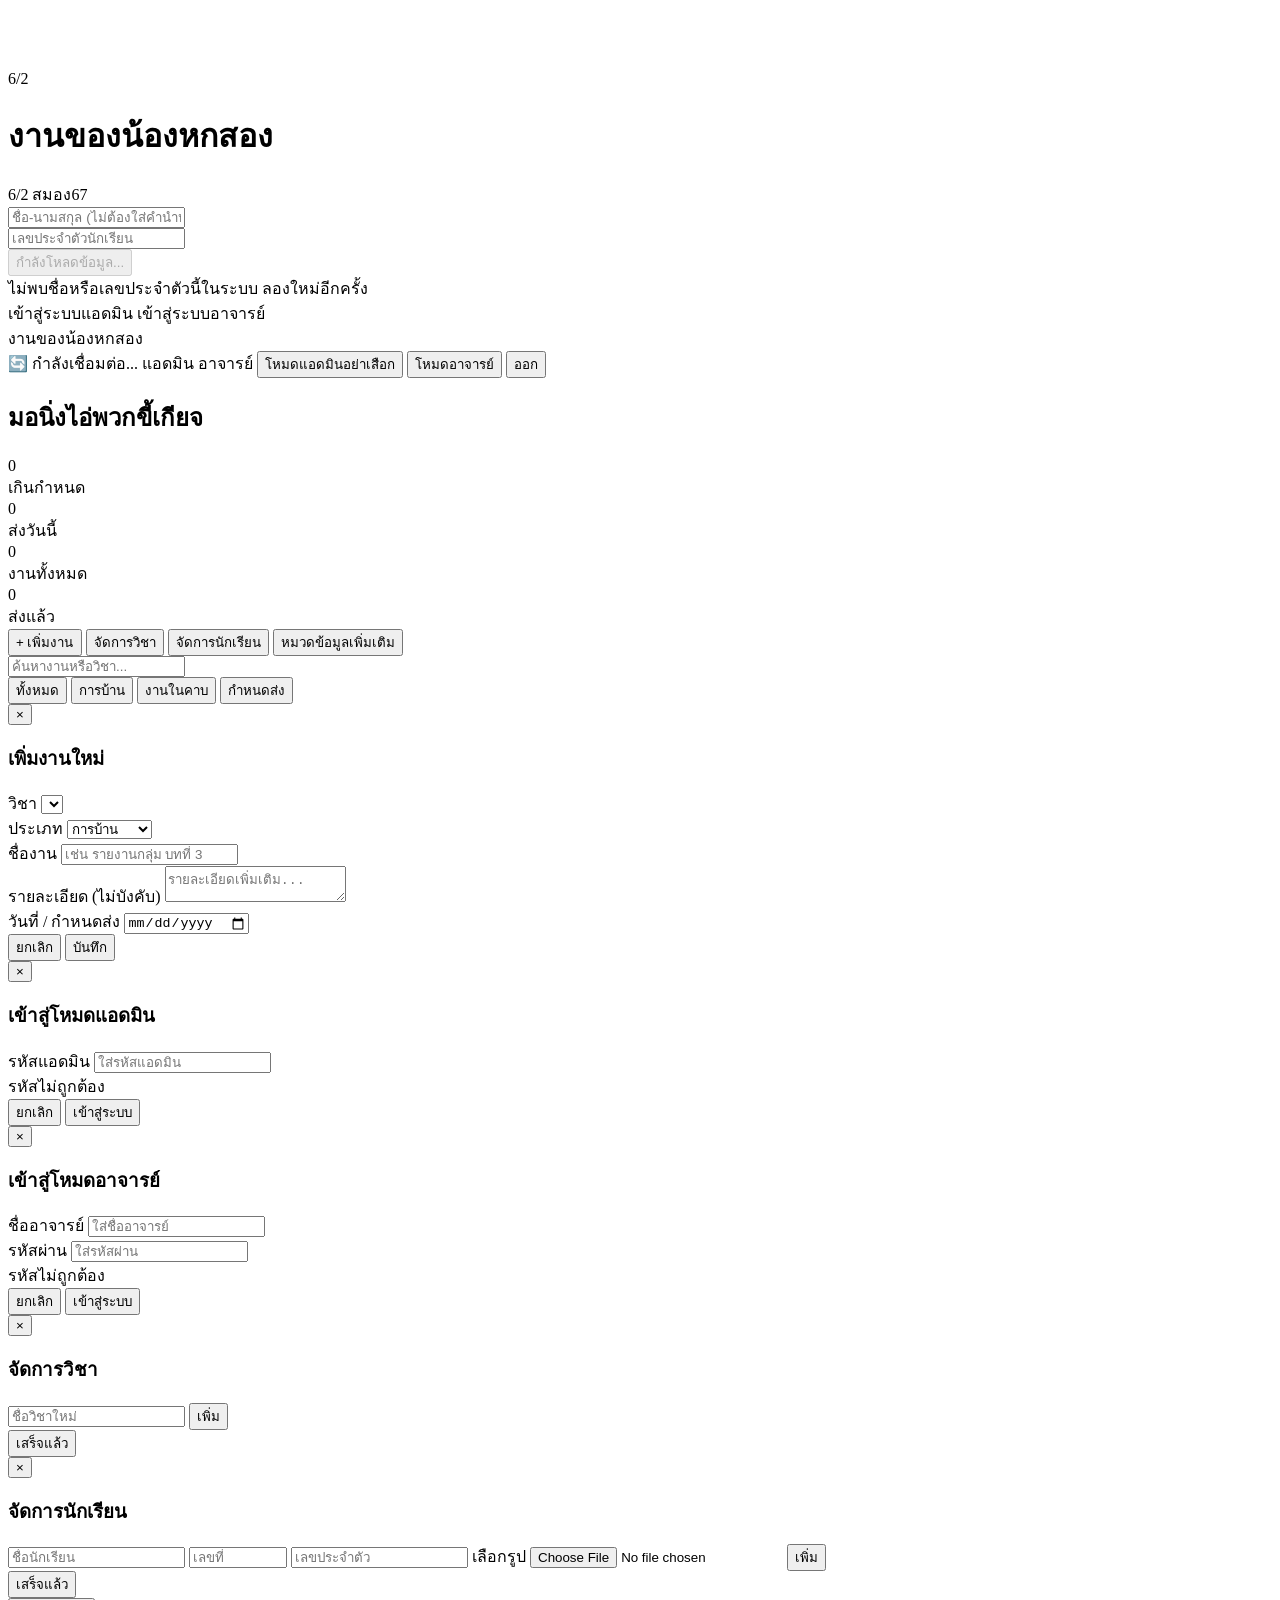
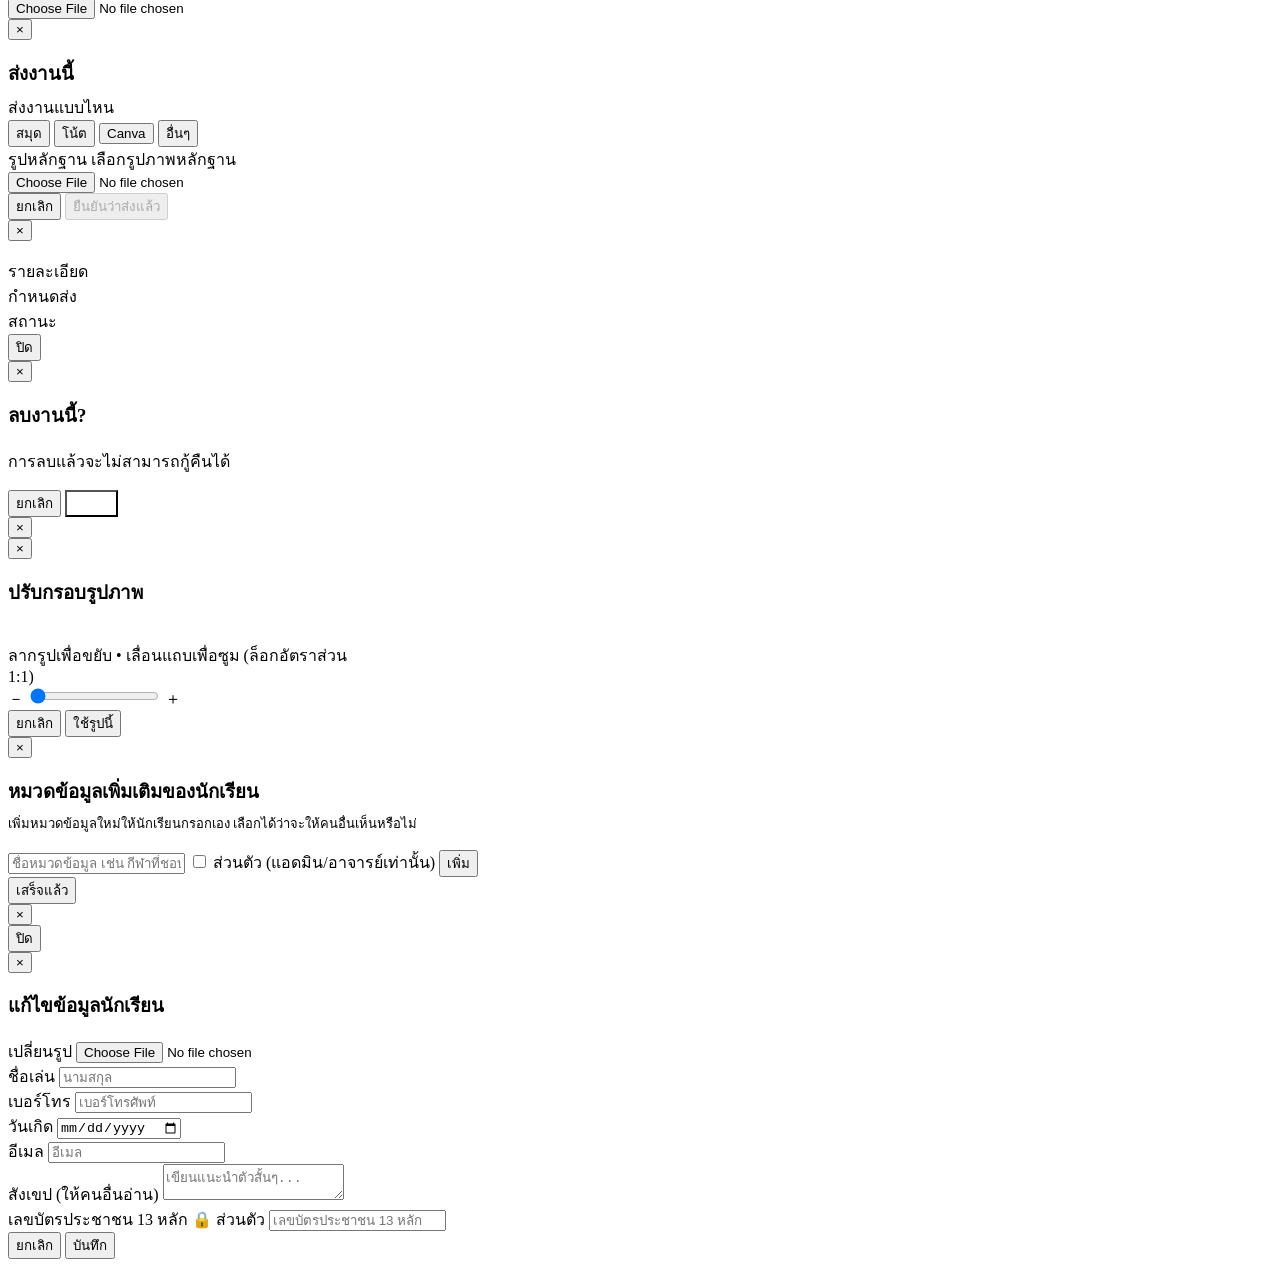
==== commit 63b18f7f: "Update and rename index-30.html to index.html" ====
--- a/index.html
+++ b/index.html
@@ -3,8 +3,8 @@
 <head>
 <meta charset="UTF-8">
 <meta name="viewport" content="width=device-width, initial-scale=1.0">
-<title>งานทั้งหมดของน้องหกสอง</title>
-<link rel="stylesheet" href="style.css?v=20260711b">
+<title>งานน้องหกสอง</title>
+<link rel="stylesheet" href="style.css?v=20260711c">
 </head>
 <body>
 
@@ -115,6 +115,12 @@
 
     <!-- ASSIGNMENTS VIEW -->
     <div id="assignments-view">
+      <!-- Search: ค้นหางาน/วิชา -->
+      <div class="assignment-search-row">
+        <input type="text" id="assignment-search-input" class="assignment-search-input"
+               placeholder="ค้นหางานหรือวิชา..." oninput="setSearchQuery(this.value)">
+      </div>
+
       <!-- Subject tabs -->
       <div class="tabs-wrap" id="tabs-wrap"></div>
 
@@ -465,6 +471,6 @@
   window._fbStartSync && window._fbStartSync();
 </script>
 
-<script src="script.js?v=20260711b"></script>
+<script src="script.js?v=20260711c"></script>
 </body>
 </html>
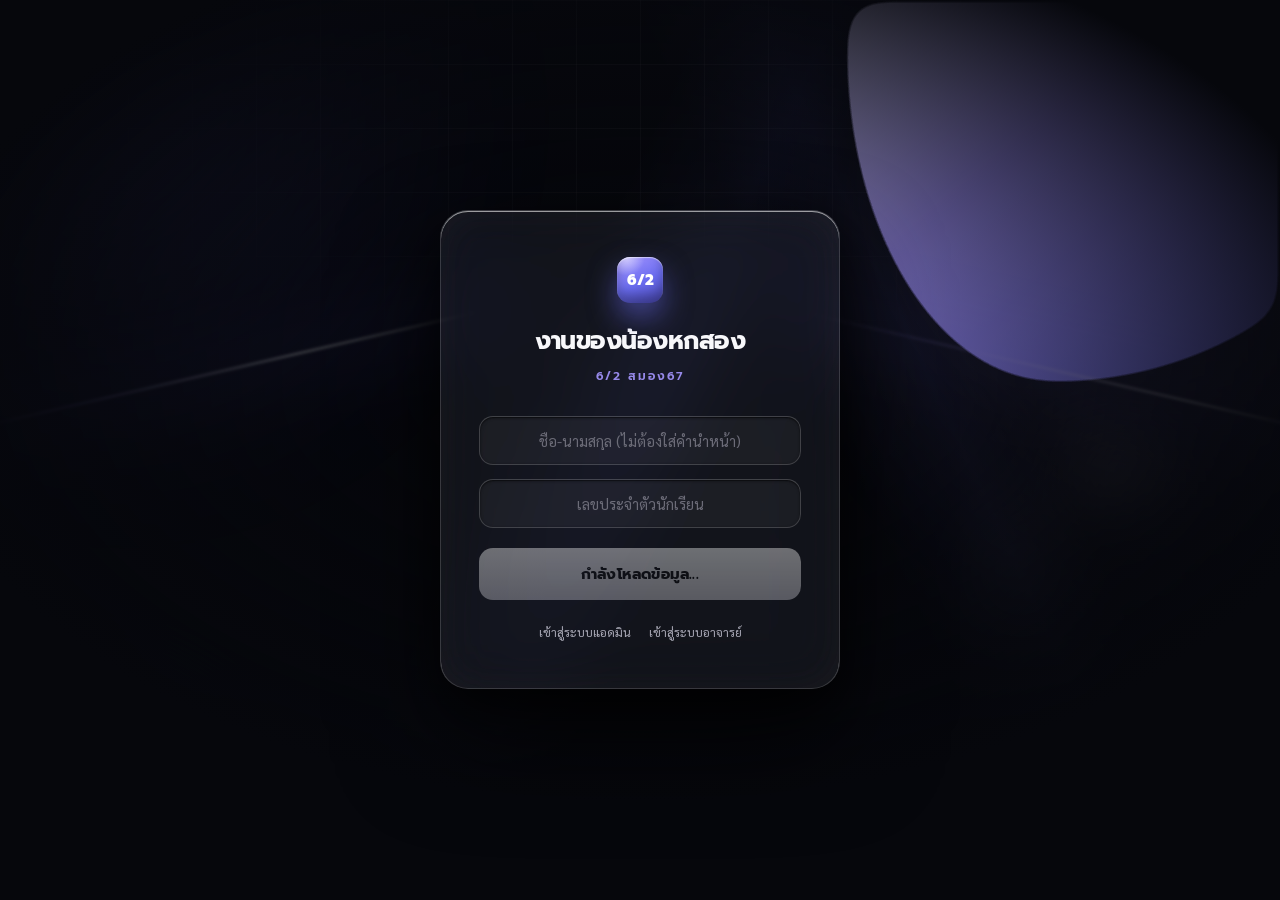
==== commit fd155b68: "Update button and heading text in index.html" ====
--- a/index.html
+++ b/index.html
@@ -69,7 +69,7 @@
       <span class="sync-badge" id="sync-badge">🔄 กำลังเชื่อมต่อ...</span>
       <span class="admin-badge" id="admin-badge">แอดมิน</span>
       <span class="teacher-badge" id="teacher-badge">อาจารย์</span>
-      <button class="btn-sm" id="admin-toggle-btn" onclick="toggleAdminMode()">โหมดแอดมินอย่าเสือก</button>
+      <button class="btn-sm" id="admin-toggle-btn" onclick="toggleAdminMode()">โหมดแอดมิน</button>
       <button class="btn-sm" id="teacher-toggle-btn" onclick="toggleTeacherMode()">โหมดอาจารย์</button>
       <button class="self-edit-btn" id="self-edit-btn" onclick="openSelfEdit()" style="display:none;">แก้ไขข้อมูลของฉัน</button>
       <button class="btn-sm" onclick="logout()">ออก</button>
@@ -199,7 +199,7 @@
 <!-- MODAL: Teacher Login -->
 <div class="modal-overlay" id="teacher-modal">
   <div class="modal" style="max-width:340px">
-    <h3>เข้าสู่โหมดอาจารย์</h3>
+    <h3>โหมดอาจารย์</h3>
     <div class="form-group">
       <label>ชื่ออาจารย์</label>
       <input type="text" id="teacher-name-input" placeholder="ใส่ชื่ออาจารย์" autocomplete="off">
--- a/style.css
+++ b/style.css
@@ -0,0 +1,1622 @@
+/* ============================================================
+   งานของพวกลาบ — stylesheet v2
+   Design language: true black / true white, a real elevation
+   system (ambient + contact shadow + top bevel highlight on every
+   raised surface), glossy inverted CTAs, pointer-driven 3D tilt
+   + glare on cards. One restrained accent, everything else is
+   light and shadow.
+   ============================================================ */
+
+@import url('https://fonts.googleapis.com/css2?family=Sarabun:wght@300;400;500;600;700&family=Prompt:wght@400;500;600;700;800&display=swap');
+
+*, *::before, *::after { box-sizing: border-box; margin: 0; padding: 0; }
+
+*, *:focus, *:focus-visible, *:focus-within {
+  outline: none !important;
+  outline-offset: 0 !important;
+  -webkit-tap-highlight-color: transparent !important;
+}
+button, a, input, select, textarea, [tabindex] {
+  -webkit-tap-highlight-color: transparent !important;
+  touch-action: manipulation;
+}
+:focus-visible { box-shadow: 0 0 0 2px var(--accent-glow), 0 0 0 3px var(--accent) !important; }
+
+/* ===================== TOKENS — Liquid Glass (single theme) ===================== */
+:root {
+  --bg: #06070c;
+  --bg-soft: #0b0c14;
+  --surface: rgba(255,255,255,0.06);
+  --surface-2: rgba(255,255,255,0.045);
+  --surface-3: rgba(255,255,255,0.10);
+  --surface-hover: rgba(255,255,255,0.11);
+  --border: rgba(255,255,255,0.16);
+  --border-strong: rgba(255,255,255,0.30);
+  --edge-hi: rgba(255,255,255,0.45);
+  --text: #f8f8fb;
+  --muted: #a7a7b4;
+  --muted-2: #6c6c78;
+  --accent: #6a6cf0;
+  --accent-2: #a596ff;
+  --accent-ink: #ffffff;
+  --accent-glow: rgba(106,108,240,0.5);
+  --accent-glow-soft: rgba(106,108,240,0.16);
+  --green: #33d17a;
+  --green-bg: rgba(51,209,122,0.14);
+  --yellow: #f2b93d;
+  --yellow-bg: rgba(242,185,61,0.14);
+  --red: #f2545b;
+  --red-bg: rgba(242,84,91,0.14);
+  --blue: #3ea6f5;
+  --blue-bg: rgba(62,166,245,0.14);
+
+  --glare: rgba(255,255,255,0.28);
+  --sheen: rgba(255,255,255,0.65);
+
+  --btn-primary-bg: linear-gradient(180deg, rgba(255,255,255,0.96) 0%, rgba(224,224,232,0.86) 100%);
+  --btn-primary-text: #0a0a0c;
+  --btn-primary-shadow: inset 0 1px 0 rgba(255,255,255,0.9), inset 0 -2px 3px rgba(0,0,0,0.08), 0 12px 26px rgba(0,0,0,0.45), 0 2px 6px rgba(0,0,0,0.3);
+  --btn-primary-shadow-hover: inset 0 1px 0 rgba(255,255,255,0.95), inset 0 -2px 3px rgba(0,0,0,0.08), 0 18px 36px rgba(0,0,0,0.5), 0 4px 10px rgba(0,0,0,0.35);
+
+  /* Elevation: ambient shadow + tight contact shadow + top bevel highlight (inset) */
+  --e1: inset 0 1px 0 var(--edge-hi), 0 1px 2px rgba(0,0,0,0.45), 0 1px 1px rgba(0,0,0,0.35);
+  --e2: inset 0 1px 0 var(--edge-hi), 0 16px 34px rgba(0,0,0,0.5), 0 4px 10px rgba(0,0,0,0.4);
+  --e2-hover: inset 0 1px 0 var(--edge-hi), 0 24px 50px rgba(0,0,0,0.55), 0 6px 16px rgba(0,0,0,0.45);
+  --e3: inset 0 1px 0 var(--edge-hi), 0 50px 100px rgba(0,0,0,0.7), 0 16px 40px rgba(0,0,0,0.5);
+  --einset: inset 0 1px 3px rgba(0,0,0,0.5), inset 0 1px 0 rgba(0,0,0,0.25);
+
+  --noise-opacity: 0.05;
+  --beam-opacity: 0.85;
+
+  --glass-blur: blur(24px) saturate(180%);
+  --glass-blur-sm: blur(14px) saturate(160%);
+
+  --font: 'Sarabun', sans-serif;
+  --display: 'Prompt', sans-serif;
+  --ease: cubic-bezier(.22,1,.36,1);
+  --ease-snap: cubic-bezier(.4,0,.2,1);
+  --ease-bounce: cubic-bezier(.34,1.56,.64,1);
+  --r-lg: 20px;
+  --r-md: 14px;
+  --r-sm: 10px;
+  --r-modal: 32px;
+  --r-pill: 999px;
+}
+
+/* Liquid Glass: reserved for single-instance "hero" surfaces only (modal, header, login card).
+   Repeated elements (cards, tabs, chips, form fields, detail rows) used to all get their own
+   backdrop-filter blur too — with many on screen at once that's very expensive to composite,
+   and is what caused the stutter whenever a window with several rows/fields appeared. Those
+   already look glassy from their translucent background color alone, so the blur isn't missed. */
+.header, .modal, .login-box {
+  backdrop-filter: var(--glass-blur-sm);
+  -webkit-backdrop-filter: var(--glass-blur-sm);
+}
+.modal, .login-box, .crop-box { backdrop-filter: var(--glass-blur); -webkit-backdrop-filter: var(--glass-blur); }
+
+/* ===================== BASE ===================== */
+html { color-scheme: dark; }
+
+body {
+  background: var(--bg);
+  color: var(--text);
+  font-family: var(--font);
+  min-height: 100vh;
+  font-size: 15px;
+  line-height: 1.6;
+  transition: background 0.4s var(--ease), color 0.4s var(--ease);
+  position: relative;
+  overflow-x: hidden;
+}
+
+/* ---- Ambient beam / glow backdrop ---- */
+.bg-fx {
+  position: fixed;
+  inset: 0;
+  z-index: 0;
+  pointer-events: none;
+  overflow: hidden;
+  opacity: var(--beam-opacity);
+}
+.bg-fx::before,
+.bg-fx::after {
+  content: '';
+  position: absolute;
+  width: 55vw;
+  height: 55vw;
+  max-width: 820px;
+  max-height: 820px;
+  border-radius: 50%;
+  filter: blur(110px);
+  opacity: 0.28;
+  /* บล็อบนี้เบลอ (filter:blur) และ animate ตลอดเวลาไม่มีวันหยุด — ถ้าไม่ promote ขึ้น
+     compositor layer ของตัวเอง เบราว์เซอร์อาจ repaint พื้นที่เบลอใหญ่ๆ นี้ซ้ำทุกเฟรมบน
+     main thread ซึ่งหนักมากบนมือถือ ใส่ will-change ให้ layer นี้แยกออกไปแล้วขยับด้วย GPU ล้วนๆ */
+  will-change: transform;
+}
+.bg-fx::before {
+  top: -18vw; left: -18vw;
+  background: radial-gradient(circle, var(--accent) 0%, transparent 70%);
+  animation: driftA 24s ease-in-out infinite alternate;
+}
+.bg-fx::after {
+  top: -10vw; right: -20vw;
+  background: radial-gradient(circle, var(--accent-2) 0%, transparent 70%);
+  animation: driftB 28s ease-in-out infinite alternate;
+}
+@keyframes driftA { from { transform: translate(0,0) scale(1); } to { transform: translate(4vw, 6vw) scale(1.08); } }
+@keyframes driftB { from { transform: translate(0,0) scale(1); } to { transform: translate(-3vw, 5vw) scale(0.95); } }
+
+.bg-beams {
+  position: fixed;
+  inset: 0;
+  z-index: 0;
+  pointer-events: none;
+  opacity: calc(var(--beam-opacity) * 0.5);
+  background:
+    linear-gradient(115deg, transparent 42%, var(--accent-glow-soft) 49.5%, transparent 54%),
+    linear-gradient(65deg, transparent 62%, var(--accent-glow-soft) 69%, transparent 74%);
+  mix-blend-mode: screen;
+}
+
+.bg-grid {
+  position: fixed;
+  inset: 0;
+  z-index: 0;
+  pointer-events: none;
+  background-image:
+    linear-gradient(var(--border) 1px, transparent 1px),
+    linear-gradient(90deg, var(--border) 1px, transparent 1px);
+  background-size: 64px 64px;
+  mask-image: radial-gradient(ellipse 80% 60% at 50% 0%, black 0%, transparent 70%);
+  opacity: 0.5;
+}
+
+#login-screen, #app { position: relative; z-index: 1; }
+
+/* ===================== 3D TILT + GLARE ===================== */
+.tilt-card {
+  --rx: 0deg; --ry: 0deg; --mx: 50%; --my: 50%;
+  transform: perspective(900px) rotateX(var(--rx)) rotateY(var(--ry)) translateZ(0);
+  transition: transform 0.12s var(--ease-snap), box-shadow 0.3s var(--ease), border-color 0.3s var(--ease);
+  will-change: transform;
+}
+.tilt-card::after {
+  content: '';
+  position: absolute;
+  inset: 0;
+  border-radius: inherit;
+  background: radial-gradient(circle at var(--mx) var(--my), var(--glare), transparent 60%);
+  opacity: 0;
+  transition: opacity 0.3s var(--ease);
+  pointer-events: none;
+}
+.tilt-card:hover::after { opacity: 1; }
+
+/* ===================== LOGIN ===================== */
+#login-screen {
+  display: flex;
+  align-items: center;
+  justify-content: center;
+  min-height: 100vh;
+  padding: 24px;
+  perspective: 1400px;
+  position: relative;
+  overflow: hidden;
+}
+
+/* ===== HERO LIGHT BEAMS =====
+   เส้นแสงเฉียงบางๆ พุ่งจากขอบจอซ้าย-ขวาเข้าหากึ่งกลาง ตามแนวดีไซน์อ้างอิงที่ส่งมา (Better Stack) —
+   เสริมความรู้สึก "hero" แบบมืออาชีพ วางเป็นเลเยอร์แยกต่างหาก ไม่ไปแตะของเดิม (บับเบิลสี/ประกาย) เลย */
+#login-screen::before,
+#login-screen::after {
+  content: '';
+  position: absolute;
+  top: 42%;
+  width: 50vw;
+  max-width: 720px;
+  height: 2px;
+  z-index: 0;
+  pointer-events: none;
+  background: linear-gradient(90deg, transparent, rgba(165,150,255,0.5), rgba(255,255,255,0.85), transparent);
+  filter: blur(1.5px);
+  opacity: 0.55;
+}
+#login-screen::before { left: -10vw; transform: translateY(-50%) rotate(-13deg); box-shadow: 0 0 80px 14px rgba(120,110,255,0.22); }
+#login-screen::after  { right: -10vw; transform: translateY(-50%) rotate(13deg); box-shadow: 0 0 80px 14px rgba(120,110,255,0.22); }
+@media (max-width: 780px) {
+  #login-screen::before, #login-screen::after { opacity: 0.32; width: 70vw; }
+}
+
+/* ---- Liquid glass blob field (behind the login card) ---- */
+.login-blob-field {
+  position: absolute;
+  inset: 0;
+  z-index: 0;
+  overflow: hidden;
+  pointer-events: none;
+  filter: url(#login-goo);
+}
+.login-blob {
+  position: absolute;
+  border-radius: 42% 58% 63% 37% / 41% 44% 56% 59%;
+  background: linear-gradient(140deg, #ffffff 0%, var(--accent-2) 45%, var(--accent) 100%);
+  mix-blend-mode: screen;
+  opacity: 0.8;
+}
+.login-blob.blob-a {
+  width: 44vw; height: 44vw; max-width: 620px; max-height: 620px;
+  top: -14vw; right: -10vw;
+  animation: loginDriftA 22s var(--ease) infinite alternate, loginMorphA 14s ease-in-out infinite;
+}
+.login-blob.blob-b {
+  width: 28vw; height: 28vw; max-width: 400px; max-height: 400px;
+  bottom: -9vw; left: -8vw;
+  opacity: 0.55;
+  animation: loginDriftB 26s var(--ease) infinite alternate, loginMorphB 17s ease-in-out infinite;
+}
+.login-blob.blob-c {
+  width: 17vw; height: 17vw; max-width: 240px; max-height: 240px;
+  bottom: 10vh; right: 14vw;
+  opacity: 0.4;
+  animation: loginDriftC 19s var(--ease) infinite alternate, loginMorphA 11s ease-in-out infinite;
+}
+@keyframes loginDriftA { from { transform: translate(0,0) rotate(0deg); } to { transform: translate(-6vw,8vw) rotate(24deg); } }
+@keyframes loginDriftB { from { transform: translate(0,0) rotate(0deg); } to { transform: translate(7vw,-5vw) rotate(-18deg); } }
+@keyframes loginDriftC { from { transform: translate(0,0) scale(1); } to { transform: translate(-4vw,-6vw) scale(1.15); } }
+@keyframes loginMorphA {
+  0%, 100% { border-radius: 42% 58% 63% 37% / 41% 44% 56% 59%; }
+  33% { border-radius: 63% 37% 41% 59% / 55% 40% 60% 45%; }
+  66% { border-radius: 37% 63% 55% 45% / 46% 60% 40% 54%; }
+}
+@keyframes loginMorphB {
+  0%, 100% { border-radius: 55% 45% 38% 62% / 60% 42% 58% 40%; }
+  50% { border-radius: 40% 60% 58% 42% / 44% 58% 42% 56%; }
+}
+
+.login-veil {
+  position: absolute; inset: 0; z-index: 1; pointer-events: none;
+  background: radial-gradient(ellipse 70% 60% at 50% 40%, transparent 0%, var(--bg) 82%);
+}
+
+.login-sparkles { position: absolute; inset: 0; z-index: 2; pointer-events: none; overflow: hidden; }
+.login-spark {
+  position: absolute; bottom: -6px; border-radius: 50%;
+  background: radial-gradient(circle, #fff, rgba(255,255,255,0));
+  animation: loginSparkRise linear infinite;
+}
+@keyframes loginSparkRise {
+  from { transform: translateY(0) translateX(0); opacity: 0; }
+  10% { opacity: var(--o, 0.6); }
+  90% { opacity: var(--o, 0.6); }
+  to { transform: translateY(-100vh) translateX(var(--dx, 20px)); opacity: 0; }
+}
+
+.login-box {
+  background: rgba(255,255,255,0.055);
+  border: 1px solid rgba(255,255,255,0.16);
+  border-radius: 28px;
+  padding: 46px 38px;
+  width: 400px;
+  max-width: 100%;
+  text-align: center;
+  box-shadow:
+    inset 0 1px 0 rgba(255,255,255,0.22),
+    inset 0 0 40px rgba(255,255,255,0.03),
+    var(--e3);
+  backdrop-filter: blur(26px) saturate(150%);
+  -webkit-backdrop-filter: blur(26px) saturate(150%);
+  position: relative;
+  z-index: 3;
+  animation: riseIn 0.6s var(--ease) both;
+}
+
+.icon-mark {
+  width: 46px;
+  height: 46px;
+  margin: 0 auto 18px;
+  border-radius: 13px;
+  background: linear-gradient(155deg, var(--accent-2) 0%, var(--accent) 55%, #35318f 130%);
+  display: flex;
+  align-items: center;
+  justify-content: center;
+  font-family: var(--display);
+  font-weight: 800;
+  font-size: 15px;
+  color: var(--accent-ink);
+  position: relative;
+  box-shadow: inset 0 1px 1px rgba(255,255,255,0.55), inset 0 -8px 12px rgba(0,0,0,0.28), 0 14px 28px var(--accent-glow);
+  overflow: hidden;
+}
+.icon-mark::after {
+  content: '';
+  position: absolute;
+  top: -40%; left: -20%;
+  width: 80%; height: 80%;
+  background: radial-gradient(ellipse at center, rgba(255,255,255,0.55), transparent 70%);
+  transform: rotate(-20deg);
+}
+
+.login-box h1 {
+  font-family: var(--display);
+  font-size: 25px;
+  font-weight: 700;
+  margin-bottom: 6px;
+  letter-spacing: -0.02em;
+  color: var(--text);
+}
+
+.login-class {
+  font-family: var(--display);
+  font-size: 12px;
+  color: var(--accent-2);
+  font-weight: 600;
+  letter-spacing: 2px;
+  margin-bottom: 30px;
+  text-transform: uppercase;
+  opacity: 0.9;
+}
+
+.login-field { position: relative; margin-bottom: 14px; }
+
+.login-field input {
+  width: 100%;
+  background: var(--surface-2);
+  border: 1px solid var(--border);
+  border-radius: 14px;
+  padding: 14px 16px;
+  color: var(--text);
+  font-family: var(--font);
+  font-size: 15px;
+  outline: none;
+  text-align: center;
+  box-shadow: var(--einset);
+  transition: border-color 0.2s var(--ease), box-shadow 0.2s var(--ease), background 0.2s var(--ease);
+}
+.login-field input::placeholder { color: var(--muted-2); }
+.login-field input:focus { border-color: var(--accent); box-shadow: var(--einset), 0 0 0 4px var(--accent-glow-soft); background: var(--surface); }
+
+.login-btn {
+  width: 100%;
+  background: var(--btn-primary-bg);
+  border: none;
+  border-radius: 14px;
+  padding: 15px;
+  color: var(--btn-primary-text);
+  font-family: var(--display);
+  font-size: 15px;
+  font-weight: 700;
+  cursor: pointer;
+  margin-top: 6px;
+  letter-spacing: 0.2px;
+  box-shadow: var(--btn-primary-shadow);
+  transition: transform 0.2s var(--ease-snap), box-shadow 0.2s var(--ease);
+  position: relative;
+  overflow: hidden;
+}
+.login-btn:hover { transform: translateY(-2px); box-shadow: var(--btn-primary-shadow-hover); }
+.login-btn:active { transform: translateY(0) scale(0.98); box-shadow: var(--einset); }
+.login-btn:disabled { opacity: 0.4; cursor: not-allowed; box-shadow: none; transform: none; }
+
+.login-error {
+  color: var(--red);
+  font-size: 13px;
+  margin-top: 14px;
+  display: none;
+  animation: shake 0.35s var(--ease);
+}
+@keyframes shake { 20%,60% { transform: translateX(-4px);} 40%,80% { transform: translateX(4px);} }
+
+.login-admin-link {
+  display: block;
+  margin-top: 22px;
+  font-size: 12.5px;
+  color: var(--muted);
+  cursor: pointer;
+  text-align: center;
+  transition: color 0.2s;
+}
+.login-admin-link:hover { color: var(--accent-2); }
+
+.login-role-links { display: flex; gap: 18px; justify-content: center; margin-top: 22px; flex-wrap: wrap; }
+.login-role-links .login-admin-link { margin-top: 0; }
+
+@keyframes riseIn { from { opacity: 0; transform: translateY(18px) scale(0.97) rotateX(4deg); } to { opacity: 1; transform: translateY(0) scale(1) rotateX(0); } }
+
+/* ===================== APP SHELL ===================== */
+#app { display: none; }
+
+.header {
+  background: rgba(0,0,0,0.55);
+  backdrop-filter: blur(18px) saturate(150%);
+  border-bottom: 1px solid var(--border);
+  box-shadow: 0 1px 0 var(--edge-hi) inset, 0 20px 40px rgba(0,0,0,0.35);
+  padding: 0 24px;
+  height: 68px;
+  display: flex;
+  align-items: center;
+  justify-content: space-between;
+  position: sticky;
+  top: 0;
+  z-index: 100;
+  gap: 12px;
+  flex-wrap: wrap;
+}
+
+.header-logo {
+  font-family: var(--display);
+  font-size: 16px;
+  font-weight: 700;
+  color: var(--text);
+  letter-spacing: -0.01em;
+  display: flex;
+  align-items: center;
+  gap: 11px;
+}
+.header-logo::before {
+  content: '';
+  width: 28px;
+  height: 28px;
+  border-radius: 9px;
+  background: linear-gradient(155deg, var(--accent-2) 0%, var(--accent) 55%, #35318f 130%);
+  box-shadow: inset 0 1px 1px rgba(255,255,255,0.5), inset 0 -6px 10px rgba(0,0,0,0.25), 0 8px 18px var(--accent-glow);
+  flex-shrink: 0;
+}
+
+.header-right { display: flex; align-items: center; gap: 10px; flex-wrap: wrap; }
+
+.sync-badge {
+  font-size: 12px;
+  font-weight: 600;
+  color: var(--muted);
+  white-space: nowrap;
+  padding: 6px 12px;
+  border-radius: 20px;
+  background: var(--surface-2);
+  border: 1px solid var(--border);
+  box-shadow: var(--einset);
+}
+
+.admin-badge {
+  display: none;
+  background: linear-gradient(155deg, var(--accent-2), var(--accent));
+  color: var(--accent-ink);
+  font-size: 11px;
+  font-weight: 700;
+  padding: 6px 13px;
+  border-radius: 20px;
+  letter-spacing: 0.3px;
+  box-shadow: inset 0 1px 0 rgba(255,255,255,0.4), 0 6px 14px var(--accent-glow);
+}
+
+.teacher-badge {
+  display: none;
+  background: linear-gradient(155deg, #4fd694, var(--green));
+  color: #ffffff;
+  font-size: 11px;
+  font-weight: 700;
+  padding: 6px 13px;
+  border-radius: 20px;
+  letter-spacing: 0.3px;
+  box-shadow: inset 0 1px 0 rgba(255,255,255,0.4), 0 6px 14px rgba(51,209,122,0.35);
+}
+
+.btn-sm {
+  background: var(--surface);
+  border: 1px solid var(--border);
+  border-radius: 10px;
+  padding: 8px 14px;
+  color: var(--muted);
+  font-family: var(--font);
+  font-size: 13px;
+  cursor: pointer;
+  box-shadow: var(--e1);
+  transition: border-color 0.2s var(--ease), color 0.2s var(--ease), transform 0.15s var(--ease-snap), background 0.2s var(--ease), box-shadow .2s var(--ease);
+}
+.btn-sm:hover { color: var(--text); border-color: var(--border-strong); background: var(--surface-hover); transform: translateY(-1px); }
+.btn-sm:active { transform: translateY(0) scale(0.96); box-shadow: var(--einset); }
+
+.btn-primary {
+  background: var(--btn-primary-bg);
+  border: none;
+  border-radius: 10px;
+  padding: 9px 18px;
+  color: var(--btn-primary-text);
+  font-family: var(--font);
+  font-size: 13px;
+  font-weight: 700;
+  cursor: pointer;
+  box-shadow: var(--btn-primary-shadow);
+  transition: transform 0.2s var(--ease-snap), box-shadow 0.2s var(--ease);
+}
+.btn-primary:hover { transform: translateY(-2px); box-shadow: var(--btn-primary-shadow-hover); }
+.btn-primary:active { transform: translateY(0) scale(0.97); box-shadow: var(--einset); }
+
+.main {
+  max-width: 1040px;
+  margin: 0 auto;
+  padding: 40px 20px 100px;
+  position: relative;
+}
+
+.page-title { margin-bottom: 30px; animation: fadeUp 0.5s var(--ease) both; }
+.page-title h2 {
+  font-family: var(--display);
+  font-size: 27px;
+  font-weight: 700;
+  margin-bottom: 4px;
+  letter-spacing: -0.02em;
+}
+.page-title p { color: var(--muted); font-size: 14px; }
+
+@keyframes fadeUp { from { opacity: 0; transform: translateY(10px); } to { opacity: 1; transform: translateY(0); } }
+
+/* ===================== STATS ===================== */
+.stats-row {
+  display: grid;
+  grid-template-columns: repeat(4, 1fr);
+  gap: 14px;
+  margin-bottom: 28px;
+  perspective: 1200px;
+}
+
+.stat-card {
+  background: linear-gradient(165deg, var(--surface) 0%, var(--bg-soft) 100%);
+  border: 1px solid var(--border);
+  border-radius: var(--r-lg);
+  padding: 19px 20px;
+  box-shadow: var(--e2);
+  transition: border-color 0.25s var(--ease), box-shadow 0.25s var(--ease);
+  animation: fadeUp 0.5s var(--ease) both;
+  position: relative;
+  overflow: hidden;
+}
+.stat-card:nth-child(1) { animation-delay: 0.02s; }
+.stat-card:nth-child(2) { animation-delay: 0.06s; }
+.stat-card:nth-child(3) { animation-delay: 0.10s; }
+.stat-card:nth-child(4) { animation-delay: 0.14s; }
+
+.stat-card:hover { border-color: var(--border-strong); box-shadow: var(--e2-hover); }
+
+.stat-card .num {
+  font-family: var(--display);
+  font-size: 32px;
+  font-weight: 700;
+  line-height: 1;
+  margin-bottom: 7px;
+  letter-spacing: -0.02em;
+  text-shadow: 0 2px 12px rgba(0,0,0,0.25);
+}
+
+.stat-card .lbl { font-size: 12px; color: var(--muted); font-weight: 500; }
+.num-red { color: var(--red); }
+.num-yellow { color: var(--yellow); }
+.num-blue { background: linear-gradient(180deg, var(--accent-2), var(--blue)); -webkit-background-clip: text; background-clip: text; color: transparent; }
+.num-green { color: var(--green); }
+
+@media (max-width: 680px) { .stats-row { grid-template-columns: repeat(2, 1fr); } }
+
+/* ===================== TABS ===================== */
+.tabs-wrap { display: flex; gap: 8px; flex-wrap: wrap; margin-bottom: 20px; }
+
+.tab {
+  padding: 9px 18px;
+  border-radius: 20px;
+  border: 1px solid var(--border);
+  background: var(--surface);
+  color: var(--muted);
+  font-family: var(--font);
+  font-size: 13.5px;
+  cursor: pointer;
+  box-shadow: var(--e1);
+  transition: border-color 0.2s var(--ease), color 0.2s var(--ease), background 0.2s var(--ease), transform 0.15s var(--ease-snap), box-shadow .2s var(--ease);
+  white-space: nowrap;
+  animation: tabPop 0.4s var(--ease-bounce) both;
+}
+@keyframes tabPop { from { opacity: 0; transform: scale(0.88); } to { opacity: 1; transform: scale(1); } }
+.tab:hover { color: var(--text); border-color: var(--border-strong); transform: translateY(-1px); }
+.tab:active { transform: scale(0.96); }
+.tab.active {
+  background: linear-gradient(155deg, rgba(255,255,255,0.24), rgba(255,255,255,0.05));
+  border-color: rgba(255,255,255,0.4);
+  color: var(--text);
+  font-weight: 700;
+  box-shadow: inset 0 1px 0 rgba(255,255,255,0.55), inset 0 0 22px rgba(255,255,255,0.08), 0 8px 20px rgba(0,0,0,0.3);
+  position: relative;
+  overflow: hidden;
+}
+.tab.active::after { content: ''; position: absolute; inset: 0; animation: glassSweep 0.85s var(--ease) 1; pointer-events: none; }
+
+/* ===================== TYPE FILTER ===================== */
+.type-filter { display: flex; gap: 8px; margin-bottom: 22px; flex-wrap: wrap; }
+
+.type-btn {
+  padding: 7px 15px;
+  border-radius: 9px;
+  border: 1px solid var(--border);
+  background: var(--surface);
+  color: var(--muted);
+  font-family: var(--font);
+  font-size: 13px;
+  cursor: pointer;
+  box-shadow: var(--e1);
+  transition: border-color 0.2s var(--ease), color 0.2s var(--ease), transform 0.15s var(--ease-snap), box-shadow .2s var(--ease);
+}
+.type-btn:hover { color: var(--text); transform: translateY(-1px); }
+.type-btn:active { transform: scale(0.96); }
+.type-btn.active-hw, .type-btn.active-class, .type-btn.active-deadline, .type-btn.active-all {
+  font-weight: 700;
+  box-shadow: inset 0 1px 0 rgba(255,255,255,0.4), inset 0 0 16px rgba(255,255,255,0.06), var(--einset);
+  position: relative;
+  overflow: hidden;
+}
+.type-btn.active-hw { border-color: var(--muted); color: var(--text); background: linear-gradient(155deg, rgba(255,255,255,0.16), var(--surface-hover)); }
+.type-btn.active-class { border-color: var(--green); color: var(--green); background: linear-gradient(155deg, rgba(74,222,128,0.18), var(--green-bg)); }
+.type-btn.active-deadline { border-color: var(--red); color: var(--red); background: linear-gradient(155deg, rgba(242,84,91,0.18), var(--red-bg)); }
+.type-btn.active-all { border-color: var(--accent); color: var(--accent-2); background: linear-gradient(155deg, rgba(255,255,255,0.18), var(--accent-glow-soft)); }
+.type-btn[class*="active"]::after { content: ''; position: absolute; inset: 0; animation: glassSweep 0.85s var(--ease) 1; pointer-events: none; }
+
+/* ===================== ADMIN TOOLBAR ===================== */
+#admin-toolbar { display: none; margin-bottom: 22px; gap: 10px; flex-wrap: wrap; }
+
+/* ===================== MAIN VIEW SWITCHER ===================== */
+.main-view-switch { display: flex; gap: 8px; margin-bottom: 22px; flex-wrap: wrap; }
+.view-tab {
+  padding: 10px 18px;
+  border-radius: 20px;
+  border: 1px solid var(--border);
+  background: var(--surface);
+  color: var(--muted);
+  font-family: var(--display);
+  font-size: 13.5px;
+  font-weight: 600;
+  cursor: pointer;
+  box-shadow: var(--e1);
+  transition: border-color 0.2s var(--ease), color 0.2s var(--ease), background 0.2s var(--ease), transform 0.15s var(--ease-snap), box-shadow .2s var(--ease);
+  white-space: nowrap;
+  animation: tabPop 0.4s var(--ease-bounce) both;
+}
+.view-tab:hover { color: var(--text); border-color: var(--border-strong); transform: translateY(-1px); }
+.view-tab:active { transform: scale(0.96); }
+.view-tab.active {
+  background: linear-gradient(155deg, rgba(255,255,255,0.24), rgba(255,255,255,0.05));
+  border-color: rgba(255,255,255,0.4);
+  color: var(--text);
+  box-shadow: inset 0 1px 0 rgba(255,255,255,0.55), inset 0 0 22px rgba(255,255,255,0.08), 0 8px 20px rgba(0,0,0,0.3);
+  position: relative;
+  overflow: hidden;
+}
+.view-tab.active::after { content: ''; position: absolute; inset: 0; animation: glassSweep 0.85s var(--ease) 1; pointer-events: none; }
+
+@keyframes glassSweep {
+  0% { transform: translateX(-120%) skewX(-20deg); opacity: 0; }
+  40% { opacity: 0.6; }
+  100% { transform: translateX(160%) skewX(-20deg); opacity: 0; }
+}
+
+/* ===================== MAIN VIEW SWAP (assignments / leaderboard / roster) ===================== */
+.view-leave { animation: viewLeave 0.18s var(--ease) forwards; }
+.view-enter { animation: viewEnter 0.34s var(--ease) both; }
+@keyframes viewLeave { to { opacity: 0; transform: translateY(8px) scale(0.985); } }
+@keyframes viewEnter { from { opacity: 0; transform: translateY(12px) scale(0.98); } to { opacity: 1; transform: translateY(0) scale(1); } }
+
+/* ===================== ASSIGNMENTS ===================== */
+.assignments-grid { display: flex; flex-direction: column; gap: 11px; perspective: 1600px; }
+
+.empty-state {
+  text-align: center;
+  padding: 70px 20px;
+  color: var(--muted);
+  border: 1px dashed var(--border-strong);
+  border-radius: var(--r-lg);
+  animation: fadeUp 0.4s var(--ease) both;
+}
+.empty-state .e-icon {
+  font-size: 30px;
+  margin-bottom: 14px;
+  color: var(--muted-2);
+  width: 56px; height: 56px;
+  border-radius: 50%;
+  display: flex; align-items: center; justify-content: center;
+  background: var(--surface-2);
+  box-shadow: var(--einset);
+  margin-inline: auto;
+}
+.empty-state h3 { font-size: 16px; color: var(--text); margin-bottom: 6px; font-family: var(--display); }
+.empty-state p { font-size: 13px; }
+
+/* ---- Assignment card ---- */
+.assignment-card {
+  background: linear-gradient(165deg, var(--surface) 0%, var(--bg-soft) 100%);
+  border: 1px solid var(--border);
+  border-radius: var(--r-lg);
+  padding: 16px 20px;
+  display: flex;
+  align-items: center;
+  gap: 16px;
+  box-shadow: var(--e2);
+  transition: border-color 0.25s var(--ease), box-shadow 0.25s var(--ease);
+  position: relative;
+  overflow: hidden;
+  animation: cardIn 0.45s var(--ease-bounce) both;
+  animation-delay: calc(var(--i, 0) * 40ms);
+  cursor: pointer;
+}
+
+@keyframes cardIn { from { opacity: 0; transform: translateY(12px) scale(0.94); } to { opacity: 1; transform: translateY(0) scale(1); } }
+
+/* กันการ์ด/แท็บเล่นแอนิเมชันเข้าใหม่ซ้ำๆ ทุกครั้งที่กรอง/สลับหมวด (ต้นเหตุอาการ "เด้งทุกหัวข้อ" + กระตุก)
+   script.js จะแปะคลาสนี้ให้เองหลังจากวาดหน้าจอครั้งแรกไปแล้ว */
+.no-anim { animation: none !important; }
+
+.assignment-card::before {
+  content: '';
+  position: absolute;
+  left: 0; top: 0; bottom: 0;
+  width: 3px;
+  z-index: 1;
+}
+
+.card-type-hw::before { background: linear-gradient(var(--muted-2), var(--muted)); }
+.card-type-class::before { background: linear-gradient(var(--green), transparent); }
+.card-type-deadline::before { background: linear-gradient(var(--red), transparent); }
+
+.assignment-card.overdue { opacity: 0.6; }
+.assignment-card:hover { border-color: var(--accent-glow); box-shadow: var(--e2-hover); }
+.assignment-card:active { transform: scale(0.99) !important; }
+
+.card-date {
+  min-width: 56px;
+  text-align: center;
+  background: var(--surface-2);
+  border: 1px solid var(--border);
+  border-radius: 12px;
+  padding: 9px 6px;
+  flex-shrink: 0;
+  box-shadow: var(--einset);
+}
+.card-date .month { font-size: 10px; font-weight: 700; text-transform: uppercase; color: var(--muted); letter-spacing: 1px; }
+.card-date .day { font-family: var(--display); font-size: 22px; font-weight: 700; line-height: 1.1; }
+
+.card-body { flex: 1; min-width: 0; }
+.card-top { display: flex; align-items: center; gap: 8px; margin-bottom: 4px; flex-wrap: wrap; }
+.card-subject { font-size: 11px; font-weight: 700; color: var(--muted); letter-spacing: 0.5px; text-transform: uppercase; }
+
+.type-tag { font-size: 11px; font-weight: 700; padding: 2.5px 10px; border-radius: 6px; border: 1px solid transparent; letter-spacing: 0.2px; }
+.tag-hw { background: rgba(255,255,255,0.07); border-color: rgba(255,255,255,0.14); color: var(--text); }
+.tag-class { background: rgba(51,209,122,0.16); border-color: rgba(51,209,122,0.4); color: #4ee092; }
+.tag-deadline { background: rgba(242,84,91,0.16); border-color: rgba(242,84,91,0.4); color: #ff7278; }
+
+.card-title { font-size: 15px; font-weight: 600; color: var(--text); margin-bottom: 2px; }
+.card-desc { font-size: 13px; color: var(--muted); }
+
+.card-meta { display: flex; flex-direction: column; align-items: flex-end; gap: 8px; flex-shrink: 0; }
+
+.deadline-badge { font-size: 12px; font-weight: 700; padding: 4.5px 12px; border-radius: 20px; white-space: nowrap; border: 1px solid transparent; letter-spacing: 0.2px; }
+.badge-red { background: rgba(242,84,91,0.16); color: #ff7278; border-color: rgba(242,84,91,0.42); }
+.badge-yellow { background: rgba(242,185,61,0.16); color: #ffc94d; border-color: rgba(242,185,61,0.42); }
+.badge-green { background: rgba(51,209,122,0.16); color: #4ee092; border-color: rgba(51,209,122,0.42); }
+.badge-blue { background: rgba(62,166,245,0.16); color: #62b8ff; border-color: rgba(62,166,245,0.42); }
+
+.card-actions { display: flex; gap: 6px; }
+
+.btn-icon {
+  background: var(--surface-2);
+  border: 1px solid var(--border);
+  border-radius: 8px;
+  padding: 5px 12px;
+  color: var(--muted);
+  font-family: var(--font);
+  font-size: 12px;
+  font-weight: 600;
+  cursor: pointer;
+  box-shadow: var(--e1);
+  transition: border-color 0.2s var(--ease), color 0.2s var(--ease), transform 0.15s var(--ease-snap);
+}
+.btn-icon:hover { color: var(--text); border-color: var(--border-strong); }
+.btn-icon:active { transform: scale(0.95); box-shadow: var(--einset); }
+.btn-icon.delete:hover { color: var(--red); border-color: rgba(242,84,91,0.4); }
+
+.btn-submit {
+  background: var(--surface-2);
+  border: 1px solid var(--border);
+  border-radius: 8px;
+  padding: 6px 14px;
+  color: var(--muted);
+  font-family: var(--font);
+  font-size: 12px;
+  font-weight: 700;
+  cursor: pointer;
+  box-shadow: var(--e1);
+  transition: border-color 0.2s var(--ease), color 0.2s var(--ease), transform 0.15s var(--ease-snap), background 0.2s var(--ease);
+  white-space: nowrap;
+}
+.btn-submit:hover { color: var(--text); border-color: var(--border-strong); }
+.btn-submit:active { transform: scale(0.95); box-shadow: var(--einset); }
+.btn-submit.done { color: var(--green); border-color: rgba(51,209,122,0.3); background: var(--green-bg); box-shadow: var(--einset); }
+
+/* ===================== MODAL ===================== */
+.modal-overlay {
+  position: fixed;
+  inset: 0;
+  background: rgba(0,0,0,0.55);
+  display: none;
+  align-items: center;
+  justify-content: center;
+  z-index: 200;
+  padding: 20px;
+  backdrop-filter: blur(14px);
+  -webkit-backdrop-filter: blur(14px);
+  opacity: 0;
+  transition: opacity 0.3s var(--ease);
+}
+.modal-overlay.open { display: flex; opacity: 1; }
+
+.modal {
+  background: #0a0a0d;
+  border: 1px solid rgba(255,255,255,0.10);
+  border-radius: var(--r-modal);
+  padding: 40px 38px 34px;
+  width: 100%;
+  max-width: 480px;
+  box-shadow:
+    inset 0 1px 0 rgba(255,255,255,0.10),
+    var(--e3);
+  position: relative;
+  max-height: 88vh;
+  overflow-y: auto;
+  /* สำคัญ: ต้องระบุ overflow-x แยกให้ชัดว่า hidden เสมอ เพราะถ้าตั้งแค่ overflow-y (ปล่อย overflow-x
+     เป็น visible ไว้เฉยๆ) เบราว์เซอร์จะ "บังคับ" overflow-x ให้กลายเป็น auto ไปด้วยโดยอัตโนมัติ
+     (กฎ pairing ของสเปก overflow) แล้วองค์ประกอบตกแต่ง (.modal::before ที่จงใจเบลนออกนอกขอบ
+     ขวาของ modal เพื่อเอฟเฟกต์แสง) จะกลายเป็นพื้นที่ scroll แนวนอนจริงๆ ทำให้ modal ต้องเลื่อน
+     ขวาถึงจะ "ครบ" ทั้งที่ไม่มีอะไรให้ดูเพิ่มเลย — นี่คือต้นเหตุจริงของปัญหาที่ต้องเลื่อนขวา */
+  overflow-x: hidden;
+  transform: scale(0.9) translateY(22px);
+  transition: transform 0.5s var(--ease), opacity 0.35s var(--ease);
+  opacity: 0;
+}
+.modal-overlay.open .modal { transform: scale(1) translateY(0); opacity: 1; }
+.modal > * { position: relative; z-index: 1; }
+
+/* Decorative liquid-chrome swirl bleeding from the corner, like brushed metal
+   caught in soft light — the signature element of the reference design. */
+.modal::before {
+  content: '';
+  position: absolute;
+  top: -18%; right: -22%;
+  width: 62%; height: 55%;
+  z-index: 0;
+  pointer-events: none;
+  background:
+    radial-gradient(ellipse 60% 45% at 70% 20%, rgba(255,255,255,0.5), transparent 60%),
+    radial-gradient(ellipse 50% 60% at 30% 60%, rgba(255,255,255,0.22), transparent 65%),
+    radial-gradient(ellipse 40% 30% at 85% 70%, rgba(255,255,255,0.14), transparent 70%);
+  filter: blur(26px);
+  opacity: 0.35;
+  border-radius: 40% 60% 55% 45% / 50% 45% 55% 50%;
+}
+
+.modal h3 {
+  font-family: var(--display);
+  font-size: 30px;
+  font-weight: 700;
+  margin-bottom: 0;
+  letter-spacing: -0.02em;
+}
+.modal h3::after {
+  content: '';
+  display: block;
+  width: 40px; height: 3px;
+  margin-top: 12px; margin-bottom: 28px;
+  border-radius: 3px;
+  background: linear-gradient(90deg, var(--accent), var(--accent-2));
+}
+
+/* Big, thin × close icon — no background chip, just a quiet glyph like the reference */
+.modal-close {
+  position: absolute;
+  top: 30px; right: 32px;
+  z-index: 2;
+  width: 30px; height: 30px;
+  border: none;
+  background: none;
+  color: rgba(255,255,255,0.55);
+  font-size: 26px;
+  font-weight: 300;
+  line-height: 1;
+  display: flex; align-items: center; justify-content: center;
+  cursor: pointer;
+  transition: color 0.2s var(--ease), transform 0.2s var(--ease-snap);
+}
+.modal-close:hover { color: var(--text); transform: rotate(90deg); }
+.modal-close:active { transform: rotate(90deg) scale(0.85); }
+
+.form-group { margin-bottom: 18px; }
+.form-group label {
+  display: block;
+  font-size: 11.5px;
+  font-weight: 700;
+  color: var(--muted);
+  margin-bottom: 7px;
+  text-transform: uppercase;
+  letter-spacing: 0.6px;
+}
+.modal .form-group label {
+  font-size: 13.5px;
+  font-weight: 500;
+  color: rgba(255,255,255,0.65);
+  text-transform: none;
+  letter-spacing: 0;
+  margin-bottom: 9px;
+}
+
+.form-group input, .form-group select, .form-group textarea {
+  width: 100%;
+  background: rgba(255,255,255,0.05);
+  border: 1px solid var(--border);
+  border-radius: var(--r-md);
+  padding: 13px 16px;
+  color: var(--text);
+  font-family: var(--font);
+  font-size: 14px;
+  outline: none;
+  box-shadow: var(--einset);
+  transition: border-color 0.25s var(--ease), box-shadow 0.25s var(--ease), background 0.25s var(--ease);
+}
+.modal .form-group input, .modal .form-group select, .modal .form-group textarea {
+  background: rgba(255,255,255,0.04);
+  border-color: rgba(255,255,255,0.10);
+  border-radius: 16px;
+  padding: 16px 18px;
+  font-size: 15px;
+  box-shadow: none;
+}
+.modal .form-group input::placeholder, .modal .form-group textarea::placeholder { color: rgba(255,255,255,0.28); }
+.form-group input:focus, .form-group select:focus, .form-group textarea:focus {
+  border-color: var(--accent);
+  background: rgba(255,255,255,0.07);
+  box-shadow: var(--einset), 0 0 0 4px var(--accent-glow-soft);
+}
+.modal .form-group input:focus, .modal .form-group select:focus, .modal .form-group textarea:focus {
+  box-shadow: 0 0 0 4px var(--accent-glow-soft);
+}
+.form-group select option { background: var(--surface); color: var(--text); }
+.form-group textarea { resize: vertical; min-height: 72px; }
+
+.modal-actions { display: flex; gap: 10px; margin-top: 24px; justify-content: flex-end; }
+
+.btn-cancel {
+  background: var(--surface-2);
+  border: 1px solid var(--border);
+  border-radius: var(--r-pill);
+  padding: 10px 22px;
+  color: var(--muted);
+  font-family: var(--font);
+  font-size: 14px;
+  cursor: pointer;
+  box-shadow: var(--e1);
+  transition: border-color 0.25s var(--ease), color 0.25s var(--ease), transform 0.25s var(--ease-snap), background 0.25s var(--ease);
+}
+.btn-cancel:hover { color: var(--red); border-color: rgba(242,84,91,0.35); }
+.btn-cancel:active { transform: scale(0.96); box-shadow: var(--einset); }
+
+.btn-save {
+  background: var(--btn-primary-bg);
+  border: none;
+  border-radius: var(--r-pill);
+  padding: 10px 26px;
+  color: var(--btn-primary-text);
+  font-family: var(--font);
+  font-size: 14px;
+  font-weight: 700;
+  cursor: pointer;
+  box-shadow: var(--btn-primary-shadow);
+  transition: transform 0.25s var(--ease-snap), box-shadow 0.25s var(--ease), opacity 0.25s var(--ease);
+  position: relative;
+  overflow: hidden;
+}
+.btn-save:hover { transform: translateY(-2px); box-shadow: var(--btn-primary-shadow-hover); }
+.btn-save:active { transform: translateY(0) scale(0.96); box-shadow: var(--einset); }
+.btn-save:disabled { opacity: 0.55; cursor: not-allowed; box-shadow: none; transform: none; }
+.btn-save.is-saving { color: transparent; }
+.btn-save.is-saving::after {
+  content: '';
+  position: absolute; top: 50%; left: 50%;
+  width: 16px; height: 16px;
+  margin: -8px 0 0 -8px;
+  border-radius: 50%;
+  border: 2px solid rgba(10,10,12,0.25);
+  border-top-color: rgba(10,10,12,0.85);
+  animation: btnSpin 0.7s linear infinite;
+}
+@keyframes btnSpin { to { transform: rotate(360deg); } }
+
+/* ค้นหางาน/วิชา (เหนือแท็บวิชาในหน้างานทั้งหมด) */
+.assignment-search-row { margin-bottom: 14px; }
+.assignment-search-input {
+  width: 100%;
+  background: var(--surface-2); border: 1px solid var(--border); border-radius: 12px;
+  padding: 11px 16px; color: var(--text); font-family: var(--font); font-size: 14px; outline: none;
+  box-shadow: var(--einset);
+  transition: border-color 0.2s var(--ease), box-shadow 0.2s var(--ease);
+}
+.assignment-search-input::placeholder { color: var(--muted); }
+.assignment-search-input:focus { border-color: var(--accent); box-shadow: var(--einset), 0 0 0 4px var(--accent-glow-soft); }
+
+/* Subject / student chips */
+.subject-chips { display: flex; flex-wrap: wrap; gap: 8px; margin-bottom: 12px; }
+.subject-chip {
+  display: flex; align-items: center; gap: 6px;
+  background: var(--surface-2); border: 1px solid var(--border);
+  border-radius: 20px; padding: 6px 12px; font-size: 13px;
+  box-shadow: var(--e1);
+}
+.subject-chip button { background: none; border: none; color: var(--muted); cursor: pointer; font-size: 16px; line-height: 1; padding: 0; transition: color 0.2s; }
+.subject-chip button:hover { color: var(--red); }
+.chip-id { color: var(--muted); font-size: 12px; }
+
+/* ปุ่มย้ายลำดับวิชา (ก่อน/หลัง) ในหน้าจัดการวิชา */
+.subject-chip-order-btns { display: flex; flex-direction: column; gap: 1px; margin-right: 2px; }
+.chip-move-btn {
+  background: none; border: none; color: var(--muted); cursor: pointer;
+  font-size: 8px; line-height: 1; padding: 1px 2px; transition: color 0.2s;
+}
+.chip-move-btn:hover:not(:disabled) { color: var(--accent-2); }
+.chip-move-btn:disabled { opacity: 0.25; cursor: default; }
+
+.add-subject-row, .add-student-row { display: flex; gap: 8px; flex-wrap: wrap; }
+.add-subject-row input, .add-student-row input {
+  flex: 1; min-width: 110px;
+  background: var(--surface-2); border: 1px solid var(--border); border-radius: 10px;
+  padding: 9px 12px; color: var(--text); font-family: var(--font); font-size: 14px; outline: none;
+  box-shadow: var(--einset);
+  transition: border-color 0.2s var(--ease), box-shadow 0.2s var(--ease);
+}
+.add-subject-row input:focus, .add-student-row input:focus { border-color: var(--accent); box-shadow: var(--einset), 0 0 0 4px var(--accent-glow-soft); }
+
+.add-subject-row button, .add-student-row button {
+  background: var(--btn-primary-bg);
+  border: none; border-radius: 10px; padding: 9px 16px;
+  color: var(--btn-primary-text); font-family: var(--font); font-size: 14px; font-weight: 700; cursor: pointer;
+  box-shadow: var(--btn-primary-shadow);
+  transition: box-shadow .2s var(--ease), transform 0.15s var(--ease-snap);
+}
+.add-subject-row button:hover, .add-student-row button:hover { box-shadow: var(--btn-primary-shadow-hover); }
+.add-subject-row button:active, .add-student-row button:active { transform: scale(0.96); box-shadow: var(--einset); }
+
+/* Student roster (with avatars) */
+.student-roster { display: flex; flex-direction: column; gap: 8px; margin-bottom: 14px; max-height: 320px; overflow-y: auto; }
+.student-row {
+  display: flex; align-items: center; gap: 10px;
+  background: var(--surface-2); border: 1px solid var(--border);
+  border-radius: 14px; padding: 8px 12px;
+  box-shadow: var(--e1);
+}
+.student-avatar {
+  width: 36px; height: 36px; border-radius: 50%; object-fit: cover;
+  background: var(--surface-3); flex-shrink: 0; box-shadow: var(--einset);
+}
+.student-avatar-placeholder {
+  width: 36px; height: 36px; border-radius: 50%; flex-shrink: 0;
+  background: linear-gradient(155deg, var(--accent-2), var(--accent));
+  color: var(--accent-ink); display: flex; align-items: center; justify-content: center;
+  font-family: var(--display); font-weight: 700; font-size: 14px;
+}
+.student-row-info { flex: 1; min-width: 0; }
+.student-row-number-input {
+  width: 48px; flex-shrink: 0; text-align: center;
+  background: var(--surface); border: 1px solid var(--border); border-radius: 8px;
+  padding: 6px 4px; color: var(--text); font-family: var(--font); font-size: 13px; font-weight: 700;
+  box-shadow: var(--einset);
+  transition: border-color 0.2s var(--ease), box-shadow 0.2s var(--ease);
+}
+.student-row-number-input:focus { border-color: var(--accent); box-shadow: var(--einset), 0 0 0 3px var(--accent-glow-soft); }
+.student-row-number-input::placeholder { color: var(--muted-2); }
+
+.student-row-name { font-size: 14px; font-weight: 600; color: var(--text); white-space: normal; word-break: break-word; line-height: 1.3; }
+.student-row-id { font-size: 12px; color: var(--muted); }
+.student-row-actions { display: flex; gap: 6px; flex-shrink: 0; }
+
+/* File upload buttons (styled label wrapping a hidden file input) */
+.file-btn {
+  display: inline-flex; align-items: center; justify-content: center; gap: 6px;
+  background: var(--surface-2); border: 1px solid var(--border); border-radius: 10px;
+  padding: 9px 14px; color: var(--muted); font-family: var(--font); font-size: 13px;
+  cursor: pointer; box-shadow: var(--e1); white-space: nowrap;
+  transition: border-color 0.2s var(--ease), color 0.2s var(--ease), transform 0.15s var(--ease-snap);
+  /* กันไฟล์อินพุตที่ซ่อนไว้ข้างในไม่ให้ "รั่ว" ความกว้างจริงของตัวมันเอง (บราวเซอร์บางตัวไม่ยอมย่อ
+     <input type="file"> ให้เล็กกว่าประมาณ 150-180px จริงๆ แม้จะสั่ง width:1px ก็ตาม) ออกไปเป็น
+     scrollable overflow ของ modal ที่ห่อหุ้มอยู่ ทำให้ modal ต้องเลื่อนแนวนอนทั้งที่ตาไม่เห็นอะไรเกิน
+     — ต้นเหตุจริงของปัญหา "ต้องเลื่อนขวาถึงจะเห็นครบ" ตัดวงจรตรงนี้เลยที่ระดับปุ่มที่ครอบมันไว้ */
+  position: relative;
+  overflow: hidden;
+}
+.file-btn:hover { color: var(--text); border-color: var(--border-strong); }
+.file-btn:active { transform: scale(0.97); box-shadow: var(--einset); }
+.file-btn-block { width: 100%; }
+
+.photo-preview {
+  display: block; margin-top: 10px; max-width: 100%; max-height: 220px;
+  border-radius: 12px; object-fit: cover; border: 1px solid var(--border); box-shadow: var(--e1);
+}
+
+/* Location chips */
+.location-chips { display: flex; flex-wrap: wrap; gap: 8px; margin-bottom: 12px; }
+.location-chip {
+  padding: 10px 16px; border-radius: 12px; border: 1px solid var(--border);
+  background: var(--surface-2); color: var(--muted); font-family: var(--font); font-size: 14px; cursor: pointer;
+  box-shadow: var(--e1);
+  transition: border-color 0.2s var(--ease), color 0.2s var(--ease), transform 0.15s var(--ease-snap);
+}
+.location-chip:hover { color: var(--text); transform: translateY(-1px); }
+.location-chip:active { transform: scale(0.96); }
+.location-chip.active {
+  border-color: var(--accent); color: var(--accent-2); font-weight: 700; background: var(--accent-glow-soft); box-shadow: var(--einset);
+}
+
+/* Detail modal */
+.detail-row { margin-bottom: 16px; }
+.detail-label { font-size: 11px; font-weight: 700; color: var(--muted); text-transform: uppercase; letter-spacing: 0.5px; margin-bottom: 6px; }
+.detail-value { font-size: 15px; color: var(--text); }
+.detail-desc { font-size: 14px; color: var(--muted); line-height: 1.6; white-space: pre-wrap; }
+.submission-list { display: flex; flex-direction: column; gap: 8px; margin-top: 4px; }
+.submission-item {
+  background: var(--surface-2); border: 1px solid var(--border); border-radius: 12px; padding: 10px 12px; font-size: 13px;
+  box-shadow: var(--einset);
+}
+.sub-item-head { display: flex; justify-content: space-between; gap: 10px; align-items: center; }
+.submission-item .loc { color: var(--accent-2); font-weight: 700; white-space: nowrap; }
+.sub-note { font-size: 12.5px; color: var(--muted); margin: 6px 0 0; line-height: 1.5; white-space: pre-wrap; }
+.sub-evidence {
+  display: block; max-width: 180px; max-height: 180px; margin-top: 8px;
+  border-radius: 10px; border: 1px solid var(--border); object-fit: cover; cursor: zoom-in;
+  transition: transform 0.2s var(--ease-snap), border-color 0.2s var(--ease);
+}
+.sub-evidence:hover { transform: scale(1.03); border-color: var(--accent); }
+
+/* Leaderboard / student roster (main-page section) */
+.people-view-title { font-family: var(--display); font-size: 19px; font-weight: 700; margin-bottom: 16px; letter-spacing: -0.01em; }
+
+/* รายชื่อ/อันดับ 4 ลงไป: เรียงเป็นแถวเดียวเต็มความกว้าง ชื่อเต็มบรรทัดเดียวแนวนอน ไม่ติดกัน */
+.people-grid {
+  display: flex;
+  flex-direction: column;
+  gap: 12px;
+  perspective: 1600px;
+}
+
+.person-card {
+  display: flex; align-items: center; gap: 14px;
+  width: 100%;
+  background: linear-gradient(165deg, var(--surface) 0%, var(--bg-soft) 100%);
+  border: 1px solid var(--border);
+  border-radius: var(--r-lg);
+  padding: 14px 18px;
+  box-shadow: var(--e2);
+  transition: border-color 0.25s var(--ease), box-shadow 0.25s var(--ease);
+  animation: cardIn 0.4s var(--ease-bounce) both;
+  overflow-x: auto;
+}
+.person-card:hover { border-color: var(--accent-glow); box-shadow: var(--e2-hover); }
+.person-card, .podium-slot { cursor: pointer; }
+
+.person-rank {
+  font-family: var(--display); font-weight: 800; font-size: 14px;
+  width: 28px; height: 28px; text-align: center; color: var(--muted); flex-shrink: 0;
+  display: flex; align-items: center; justify-content: center;
+  border-radius: 50%;
+  background: var(--surface-3);
+}
+.person-rank.roster-num { background: var(--accent-glow-soft); color: var(--accent-2); font-size: 13px; }
+
+.person-avatar {
+  width: 44px; height: 44px; border-radius: 50%; object-fit: cover;
+  background: var(--surface-3); flex-shrink: 0; box-shadow: var(--einset);
+}
+.person-avatar-placeholder {
+  width: 44px; height: 44px; border-radius: 50%; flex-shrink: 0;
+  background: linear-gradient(155deg, var(--accent-2), var(--accent));
+  color: var(--accent-ink); display: flex; align-items: center; justify-content: center;
+  font-family: var(--display); font-weight: 700; font-size: 16px;
+}
+
+.person-info { flex: 1; min-width: 0; display: flex; align-items: baseline; gap: 10px; }
+.person-name { font-size: 14.5px; font-weight: 600; color: var(--text); white-space: nowrap; }
+.person-id { font-size: 12px; color: var(--muted); flex-shrink: 0; }
+
+.person-count {
+  font-family: var(--display); font-weight: 700; font-size: 12px; color: var(--accent-2);
+  background: var(--accent-glow-soft); padding: 5px 11px; border-radius: 20px; flex-shrink: 0; white-space: nowrap;
+  margin-left: auto;
+}
+
+/* ===== โพเดียม: อันดับ 1-2-3 ยกขึ้นเป็นแท่น เด่นกว่าอันดับ 4 ลงไปที่เป็นรายชื่อยาว ===== */
+.podium-row {
+  display: flex; align-items: flex-end; justify-content: center;
+  gap: 14px;
+  margin-bottom: 26px;
+  padding: 20px 4px 0;
+}
+.podium-slot {
+  display: flex; flex-direction: column; align-items: center; text-align: center;
+  width: 32%; max-width: 230px;
+  position: relative;
+  border-radius: 20px 20px 12px 12px;
+  padding: 30px 12px 18px;
+  box-shadow: var(--e2);
+  animation: cardIn 0.4s var(--ease-bounce) both;
+}
+.podium-rank-num {
+  position: absolute; top: -16px; left: 50%; transform: translateX(-50%);
+  width: 34px; height: 34px; border-radius: 50%;
+  display: flex; align-items: center; justify-content: center;
+  font-size: 18px;
+  background: var(--surface-2); box-shadow: var(--e1);
+}
+.podium-avatar-wrap { margin-bottom: 10px; }
+.podium-slot .person-avatar, .podium-slot .person-avatar-placeholder { width: 56px; height: 56px; }
+.podium-name { font-weight: 700; font-size: 14px; color: var(--text); margin-bottom: 6px; word-break: break-word; line-height: 1.3; }
+.podium-count {
+  font-family: var(--display); font-weight: 800; font-size: 12px; color: var(--accent-2);
+  background: var(--accent-glow-soft); padding: 4px 10px; border-radius: 20px;
+}
+
+.podium-slot.gold {
+  order: 2;
+  padding-top: 38px; padding-bottom: 26px;
+  background: linear-gradient(165deg, rgba(232,185,35,0.22) 0%, var(--surface) 55%, var(--bg-soft) 100%);
+  border: 1px solid rgba(232,185,35,0.55);
+  transform: translateY(-14px);
+}
+.podium-slot.gold .podium-rank-num { background: linear-gradient(155deg, #ffe9a8 0%, #e8b923 55%, #b8860b 100%); }
+.podium-slot.gold .person-avatar, .podium-slot.gold .person-avatar-placeholder { width: 66px; height: 66px; box-shadow: 0 0 0 3px rgba(232,185,35,0.5); }
+
+.podium-slot.silver {
+  order: 1;
+  background: linear-gradient(165deg, rgba(183,188,199,0.18) 0%, var(--surface) 55%, var(--bg-soft) 100%);
+  border: 1px solid rgba(183,188,199,0.45);
+}
+.podium-slot.silver .podium-rank-num { background: linear-gradient(155deg, #f4f6f9 0%, #b7bcc7 55%, #848a96 100%); }
+
+.podium-slot.bronze {
+  order: 3;
+  background: linear-gradient(165deg, rgba(200,129,63,0.18) 0%, var(--surface) 55%, var(--bg-soft) 100%);
+  border: 1px solid rgba(200,129,63,0.45);
+}
+.podium-slot.bronze .podium-rank-num { background: linear-gradient(155deg, #e3a86b 0%, #c8813f 55%, #8f5423 100%); }
+
+@media (max-width: 600px) {
+  .podium-row { gap: 8px; padding-top: 16px; }
+  .podium-slot { padding: 26px 6px 14px; }
+  .podium-slot.gold { padding-top: 32px; transform: translateY(-8px); }
+  .podium-name { font-size: 12.5px; }
+}
+
+/* Image viewer (evidence lightbox) */
+#image-viewer-modal {
+  background: rgba(10,10,14,0.55);
+  /* z-index สูงกว่า .modal-overlay ปกติ (200) ชัดเจน เพื่อให้ลอยทับ modal ข้อมูล
+     ที่เปิดอยู่ด้านล่างเสมอ ไม่ต้องพึ่งลำดับ DOM เพียงอย่างเดียว */
+  z-index: 260;
+  backdrop-filter: blur(20px);
+  -webkit-backdrop-filter: blur(20px);
+}
+.image-viewer-wrap { display: flex; flex-direction: column; align-items: center; gap: 12px; max-width: 92vw; position: relative; }
+.image-viewer-img { max-width: 92vw; max-height: 82vh; border-radius: 12px; box-shadow: var(--e3); object-fit: contain; }
+.image-viewer-caption {
+  color: #fff; font-size: 14px; text-align: left; line-height: 1.5;
+  background: rgba(20, 20, 24, 0.7); border: 1px solid rgba(255,255,255,0.12);
+  border-radius: 10px; padding: 10px 16px; max-width: 92vw;
+}
+.viewer-info-row { display: flex; gap: 8px; padding: 3px 0; }
+.viewer-info-row + .viewer-info-row { border-top: 1px solid rgba(255,255,255,0.08); }
+.viewer-info-label { flex: 0 0 auto; min-width: 78px; color: rgba(255,255,255,0.55); font-weight: 600; }
+.viewer-info-value { color: #fff; }
+/* ปุ่มปิด (×) ชัดเจนบนมุมขวาบน ให้รู้สึกว่านี่คือ overlay ทับหน้าเดิม ไม่ใช่หน้าใหม่ที่ไม่รู้จะกลับยังไง */
+.image-viewer-close {
+  position: absolute; top: -44px; right: -6px;
+  width: 40px; height: 40px; border-radius: 50%;
+  background: rgba(255,255,255,0.12); border: 1px solid rgba(255,255,255,0.2);
+  color: #fff; font-size: 22px; line-height: 1; display: flex; align-items: center; justify-content: center;
+  cursor: pointer; transition: background 0.2s var(--ease), transform 0.15s var(--ease-snap);
+}
+.image-viewer-close:hover { background: rgba(255,255,255,0.22); }
+.image-viewer-close:active { transform: scale(0.92); }
+@media (max-width: 600px) {
+  .image-viewer-close { top: -52px; right: 0; }
+}
+
+#confirm-modal .modal { max-width: 340px; text-align: center; }
+#confirm-modal p { color: var(--muted); font-size: 14px; margin: -12px 0 20px; }
+#confirm-modal .modal-actions { justify-content: center; }
+
+/* ===================== TOAST ===================== */
+.toast-container {
+  position: fixed; bottom: 24px; left: 24px; right: 24px;
+  display: flex; flex-direction: column; align-items: flex-end; gap: 10px;
+  z-index: 999; pointer-events: none;
+}
+.toast {
+  background: linear-gradient(165deg, var(--surface) 0%, var(--bg-soft) 100%);
+  border: 1px solid var(--border-strong);
+  border-left: 3px solid var(--accent);
+  border-radius: 12px;
+  padding: 12px 18px;
+  font-size: 13px;
+  font-weight: 600;
+  color: var(--text);
+  box-shadow: var(--e3);
+  max-width: 320px;
+  animation: toastIn 0.3s var(--ease), toastOut 0.3s var(--ease) 2.7s forwards;
+  backdrop-filter: blur(10px);
+}
+.toast.success { border-left-color: var(--green); }
+.toast.error { border-left-color: var(--red); }
+
+@keyframes toastIn { from { opacity: 0; transform: translateY(12px) scale(0.95); } to { opacity: 1; transform: translateY(0) scale(1); } }
+@keyframes toastOut { to { opacity: 0; transform: translateY(12px) scale(0.95); } }
+
+/* ===================== RESPONSIVE ===================== */
+@media (max-width: 600px) {
+  .assignment-card { flex-wrap: wrap; }
+  .card-meta { flex-direction: row; align-items: center; width: 100%; justify-content: space-between; }
+  .modal { padding: 24px 18px; }
+  .login-box { width: 100%; padding: 36px 24px; }
+  .header { padding: 0 16px; height: auto; padding-block: 12px; }
+}
+@media (hover: none) {
+  .tilt-card { transform: none !important; }
+  .tilt-card::after { display: none; }
+}
+
+@media (prefers-reduced-motion: reduce) {
+  *, *::before, *::after { animation-duration: 0.01ms !important; animation-iteration-count: 1 !important; transition-duration: 0.01ms !important; }
+  .bg-fx::before, .bg-fx::after { animation: none; }
+  .tilt-card { transform: none !important; }
+}
+
+/* ===================== IMAGE CROPPER (locked 1:1) ===================== */
+.crop-box {
+  width: 280px; height: 280px; max-width: 100%;
+  margin: 0 auto 16px;
+  border-radius: 28px;
+  overflow: hidden;
+  position: relative;
+  background: var(--surface-2);
+  border: 1px solid var(--border-strong);
+  box-shadow: var(--einset);
+  cursor: grab;
+  touch-action: none;
+}
+.crop-box:active { cursor: grabbing; }
+.crop-box img {
+  position: absolute; top: 0; left: 0; user-select: none; pointer-events: none; transform-origin: 0 0;
+  transition: transform 0.05s linear;
+}
+.crop-box::after {
+  content: '';
+  position: absolute; inset: 0;
+  box-shadow: inset 0 0 0 2px rgba(255,255,255,0.5);
+  border-radius: inherit;
+  pointer-events: none;
+}
+.crop-zoom-row { display: flex; align-items: center; gap: 10px; margin-bottom: 4px; }
+.crop-zoom-row input[type="range"] {
+  flex: 1; accent-color: var(--accent);
+}
+.crop-hint { text-align: center; font-size: 12px; color: var(--muted); margin-bottom: 18px; }
+
+/* ===================== PRIVACY / LOCK ===================== */
+.private-lock {
+  display: inline-flex; align-items: center; gap: 4px;
+  font-size: 10.5px; font-weight: 700; color: var(--yellow);
+  background: var(--yellow-bg); border: 1px solid rgba(242,185,61,0.35);
+  padding: 2px 8px; border-radius: 20px; white-space: nowrap;
+}
+
+/* ===================== CUSTOM DATA FIELDS ===================== */
+.custom-field-chip {
+  display: flex; align-items: center; gap: 8px;
+  background: var(--surface-2); border: 1px solid var(--border);
+  border-radius: 20px; padding: 6px 8px 6px 14px; font-size: 13px;
+  box-shadow: var(--e1);
+}
+.custom-field-chip .cfc-label { flex: 1; }
+.field-visibility-toggle {
+  border: 1px solid var(--border); border-radius: 20px; padding: 4px 10px;
+  font-size: 11px; font-weight: 700; cursor: pointer; background: var(--surface);
+  color: var(--muted); white-space: nowrap;
+  transition: color .2s var(--ease), border-color .2s var(--ease), background .2s var(--ease);
+}
+.field-visibility-toggle.is-private { color: var(--yellow); border-color: rgba(242,185,61,0.4); background: var(--yellow-bg); }
+.field-visibility-toggle.is-public { color: var(--green); border-color: rgba(51,209,122,0.4); background: var(--green-bg); }
+.custom-field-chip button.cfc-del { background: none; border: none; color: var(--muted); cursor: pointer; font-size: 16px; line-height: 1; padding: 0; }
+.custom-field-chip button.cfc-del:hover { color: var(--red); }
+
+.add-customfield-row { display: flex; gap: 8px; flex-wrap: wrap; align-items: center; }
+.add-customfield-row input[type="text"] {
+  flex: 1; min-width: 140px;
+  background: var(--surface-2); border: 1px solid var(--border); border-radius: 10px;
+  padding: 9px 12px; color: var(--text); font-family: var(--font); font-size: 14px; outline: none;
+  box-shadow: var(--einset);
+}
+.add-customfield-row label.private-check {
+  display: flex; align-items: center; gap: 6px; font-size: 12.5px; color: var(--muted); white-space: nowrap;
+}
+
+/* ===================== PERSON DETAIL / PROFILE EDIT MODAL ===================== */
+.person-detail-head { display: flex; align-items: center; gap: 16px; margin-bottom: 20px; }
+.person-detail-avatar-wrap { position: relative; flex-shrink: 0; }
+.person-detail-avatar, .person-detail-avatar-placeholder {
+  width: 76px; height: 76px; border-radius: 50%; object-fit: cover;
+  background: var(--surface-3); box-shadow: var(--einset);
+}
+.person-detail-avatar-placeholder {
+  display: flex; align-items: center; justify-content: center;
+  background: linear-gradient(155deg, var(--accent-2), var(--accent));
+  color: var(--accent-ink); font-family: var(--display); font-weight: 700; font-size: 26px;
+}
+.person-detail-name { font-family: var(--display); font-size: 19px; font-weight: 700; margin-bottom: 4px; }
+.person-detail-sub { font-size: 13px; color: var(--muted); }
+
+/* คลังรูปภาพหลักฐานของนักเรียน (ใน person-detail modal) */
+.pd-gallery-grid {
+  display: grid;
+  grid-template-columns: repeat(3, 1fr);
+  gap: 10px;
+}
+.pd-gallery-item {
+  position: relative;
+  border-radius: 12px;
+  overflow: hidden;
+  border: 1px solid var(--border);
+  box-shadow: var(--e1);
+  cursor: zoom-in;
+  aspect-ratio: 1 / 1;
+  transition: transform 0.2s var(--ease-snap), border-color 0.2s var(--ease);
+}
+.pd-gallery-item:hover { transform: scale(1.03); border-color: var(--accent); }
+.pd-gallery-item img { width: 100%; height: 100%; object-fit: cover; display: block; }
+.pd-gallery-item-label {
+  position: absolute; left: 0; right: 0; bottom: 0;
+  padding: 5px 8px 6px;
+  font-size: 10.5px; line-height: 1.3; color: #fff;
+  background: linear-gradient(to top, rgba(0,0,0,0.75), transparent);
+  white-space: nowrap; overflow: hidden; text-overflow: ellipsis;
+}
+@media (max-width: 480px) {
+  .pd-gallery-grid { grid-template-columns: repeat(2, 1fr); }
+}
+
+.detail-field { display: flex; flex-direction: column; gap: 4px; padding: 10px 0; border-bottom: 1px solid var(--border); }
+.detail-field:last-child { border-bottom: none; }
+.detail-field-label { font-size: 11px; font-weight: 700; color: var(--muted); text-transform: uppercase; letter-spacing: 0.4px; display: flex; align-items: center; gap: 6px; }
+.detail-field-value { font-size: 14.5px; color: var(--text); line-height: 1.5; white-space: pre-wrap; word-break: break-word; }
+.detail-field-value.empty { color: var(--muted-2); font-style: italic; }
+
+.self-edit-btn {
+  background: var(--surface-2); border: 1px solid var(--border); border-radius: 20px;
+  padding: 7px 14px; color: var(--accent-2); font-family: var(--font); font-size: 12.5px; font-weight: 700;
+  cursor: pointer; box-shadow: var(--e1); white-space: nowrap;
+  transition: border-color .2s var(--ease), transform .15s var(--ease-snap);
+}
+.self-edit-btn:hover { border-color: var(--accent); transform: translateY(-1px); }
+
+.profile-photo-edit-row { display: flex; align-items: center; gap: 14px; margin-bottom: 18px; }
+.profile-photo-edit-row .person-detail-avatar, .profile-photo-edit-row .person-detail-avatar-placeholder { width: 64px; height: 64px; }
+
+/* ===================== VISUALLY-HIDDEN FILE INPUTS =====================
+   display:none บน <input type="file"> ทำให้บาง webview บนมือถือ (เช่น ในแอปแชท)
+   เปิดตัวเลือกรูปไม่ขึ้นเวลากดผ่าน label/JS .click() — ใช้วิธีซ่อนแบบ "มองไม่เห็นแต่ยังกดได้" แทน */
+.visually-hidden-input {
+  position: absolute !important;
+  width: 1px !important; height: 1px !important;
+  padding: 0 !important; margin: -1px !important;
+  overflow: hidden !important;
+  clip: rect(0,0,0,0) !important;
+  white-space: nowrap !important;
+  border: 0 !important;
+  opacity: 0.01 !important;
+}
+
+
+
+
+/* ===================== FLOATING LIQUID-CHROME SHAPES (background) ===================== */
+/* Soft, brushed-metal smudges that drift slowly across the whole page —
+   the same material as the modal's corner swirl, but ambient and large. */
+.chrome-field {
+  position: fixed;
+  inset: 0;
+  z-index: 0;
+  pointer-events: none;
+  overflow: hidden;
+}
+.chrome-blob {
+  position: absolute;
+  border-radius: 42% 58% 63% 37% / 41% 44% 56% 59%;
+  background:
+    radial-gradient(ellipse 55% 42% at 68% 22%, rgba(255,255,255,0.5), transparent 62%),
+    radial-gradient(ellipse 48% 55% at 28% 62%, rgba(255,255,255,0.20), transparent 65%),
+    radial-gradient(ellipse 40% 30% at 82% 74%, rgba(165,150,255,0.14), transparent 70%);
+  filter: blur(30px);
+  mix-blend-mode: screen;
+  opacity: 0.4;
+  will-change: transform;
+  animation: chromeDrift var(--dd, 34s) var(--ease) infinite alternate;
+}
+.chrome-blob.chrome-a {
+  width: 46vw; height: 46vw; max-width: 640px; max-height: 640px;
+  top: -12vw; right: -14vw;
+  --dx: -6vw; --dy: 8vw; --dd: 36s;
+}
+.chrome-blob.chrome-b {
+  width: 30vw; height: 30vw; max-width: 420px; max-height: 420px;
+  bottom: -10vw; left: -9vw;
+  opacity: 0.32;
+  --dx: 7vw; --dy: -6vw; --dd: 30s;
+}
+.chrome-blob.chrome-c {
+  width: 20vw; height: 20vw; max-width: 280px; max-height: 280px;
+  top: 46%; right: 6vw;
+  opacity: 0.24;
+  --dx: -5vw; --dy: 6vw; --dd: 24s;
+}
+@keyframes chromeDrift {
+  from { transform: translate(0,0) rotate(0deg); }
+  to { transform: translate(var(--dx, 6vw), var(--dy, 8vw)) rotate(16deg); }
+}
+@media (prefers-reduced-motion: reduce) {
+  .chrome-blob { animation: none; }
+}
+
+/* ===================== CURSOR-FOLLOW LIQUID GLASS DROPLET (desktop hover) ===================== */
+/* Reads as a clear water droplet, not a colored blob: soft refraction blur,
+   a thin bright rim (like light catching the edge of glass), and a small
+   specular highlight offset toward the top-left. Velocity-based squish is
+   applied from JS via --sx/--sy for a liquid, not mechanical, feel. */
+#cursor-glass {
+  position: fixed;
+  top: 0; left: 0;
+  width: 150px; height: 150px;
+  --sx: 1; --sy: 1;
+  border-radius: 50%;
+  pointer-events: none;
+  z-index: 40;
+  backdrop-filter: blur(10px) saturate(120%) brightness(1.05);
+  -webkit-backdrop-filter: blur(10px) saturate(120%) brightness(1.05);
+  background: radial-gradient(circle at 32% 26%, rgba(255,255,255,0.5), rgba(255,255,255,0.06) 42%, rgba(255,255,255,0.0) 62%);
+  box-shadow:
+    inset 0 0 0 1px rgba(255,255,255,0.5),
+    inset -6px -10px 18px rgba(255,255,255,0.06),
+    inset 6px 10px 20px rgba(0,0,0,0.08),
+    0 10px 30px rgba(0,0,0,0.18);
+  transform: translate(-50%, -50%) scale(var(--sx), var(--sy));
+  opacity: 0;
+  transition: opacity 0.4s var(--ease);
+  will-change: transform;
+}
+#cursor-glass.active { opacity: 0.9; }
+
+@media (hover: none) {
+  #cursor-glass { display: none; }
+}
+
+/* ===================== ZOOM PRESS EFFECT (global) ===================== */
+/* กดปุ๊บ = ซูมออกเบาๆ ทันที ปล่อยแล้ว = ซูมเข้าเด้งกลับแบบสปริงนุ่มๆ
+   แทนที่การสแนปกลับตรงๆ แบบเดิม ให้ทุกอย่างที่กดได้รู้สึกลื่นขึ้น */
+.tab, .type-btn, .view-tab, .btn-save, .btn-cancel, .btn-icon, .file-btn,
+.assignment-card, .person-card, .podium-slot, .btn-submit, .location-chip,
+.login-btn, .btn-sm, .btn-primary, .stat-card, .self-edit-btn {
+  transition-property: transform, border-color, color, background, box-shadow, opacity;
+  transition-duration: 0.4s, 0.25s, 0.25s, 0.25s, 0.25s, 0.25s;
+  transition-timing-function: var(--ease-bounce), var(--ease), var(--ease), var(--ease), var(--ease), var(--ease);
+}
+.tab:active, .type-btn:active, .view-tab:active, .btn-save:active, .btn-cancel:active,
+.btn-icon:active, .file-btn:active, .assignment-card:active, .person-card:active,
+.podium-slot:active, .btn-submit:active, .location-chip:active, .login-btn:active,
+.btn-sm:active, .btn-primary:active, .self-edit-btn:active {
+  transform: scale(0.91) !important;
+  transition-duration: 0.1s !important;
+  transition-timing-function: var(--ease-snap) !important;
+}
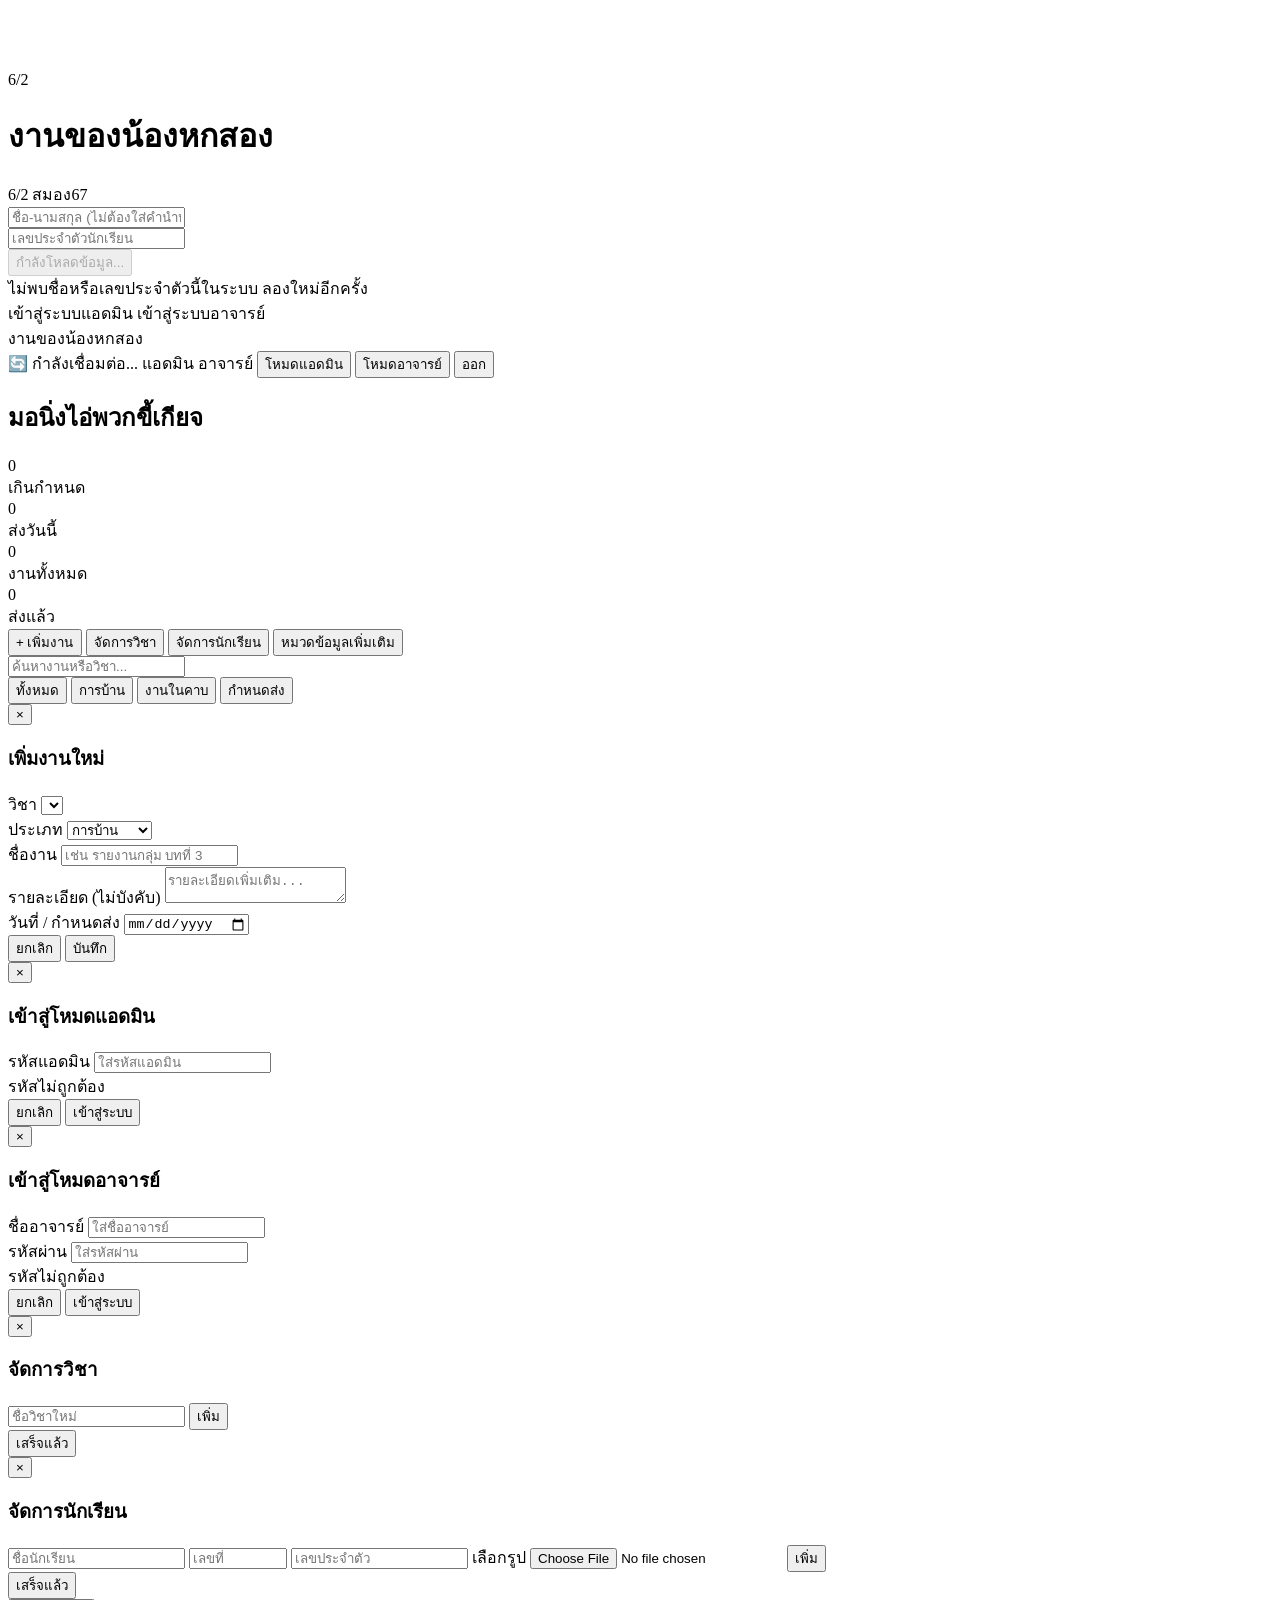
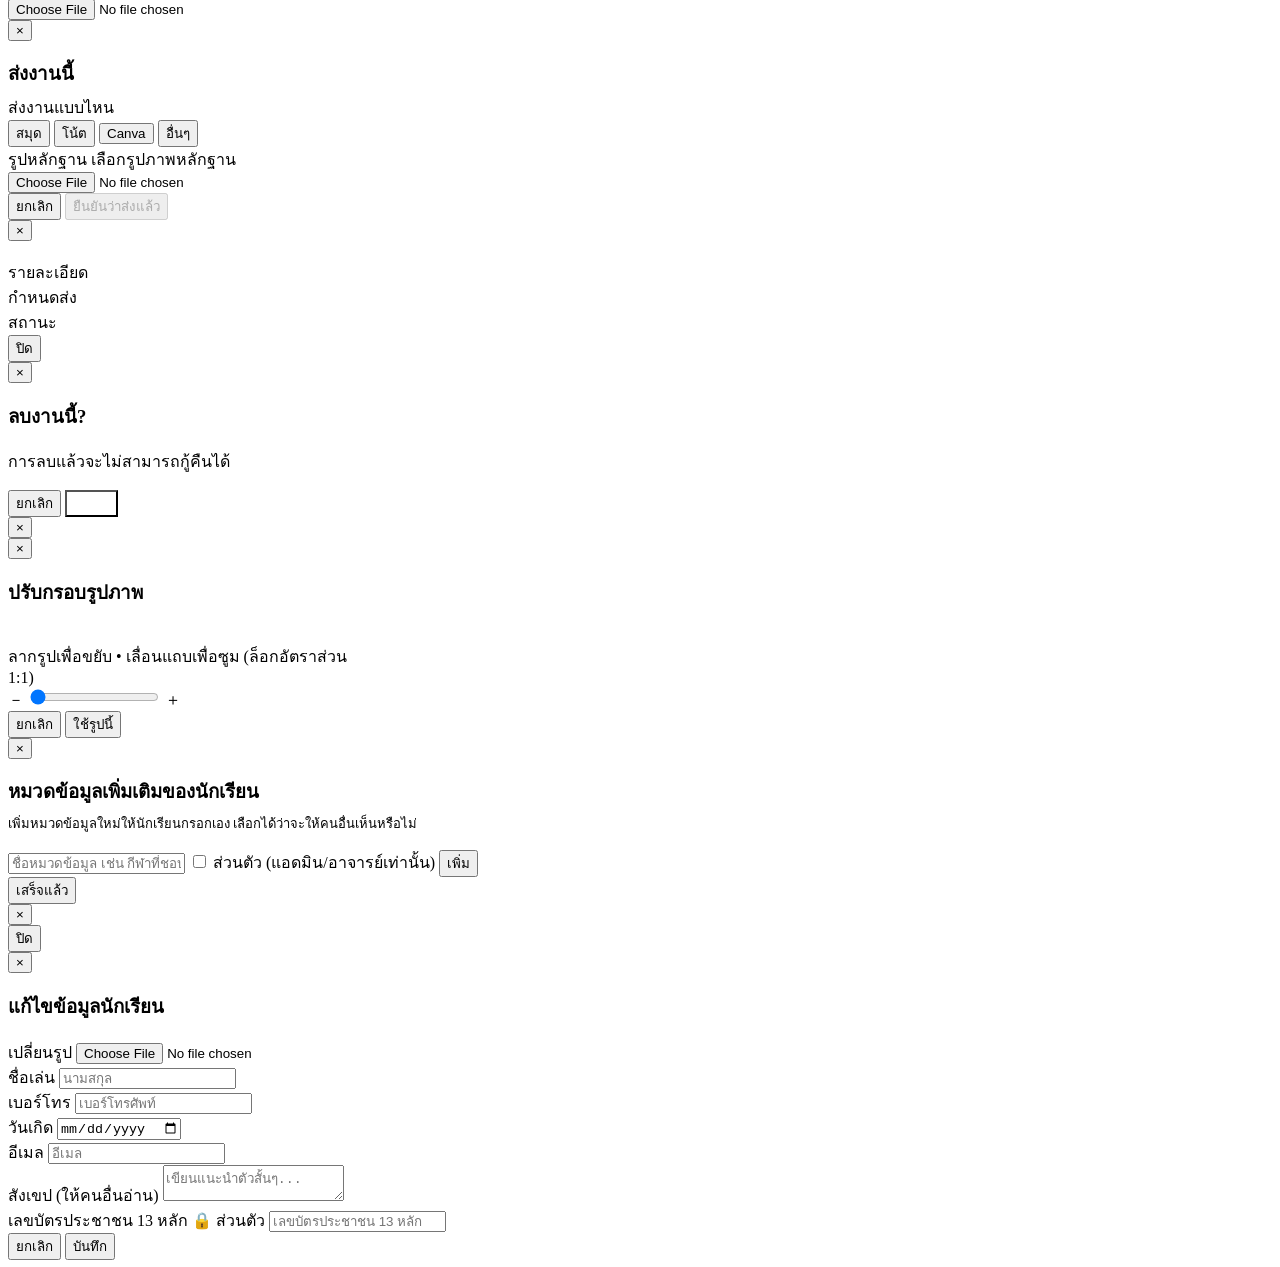
==== commit bdb3dc06: "Update and rename index-13.html to index.html" ====
--- a/index.html
+++ b/index.html
@@ -3,8 +3,8 @@
 <head>
 <meta charset="UTF-8">
 <meta name="viewport" content="width=device-width, initial-scale=1.0">
-<title>งานน้องหกสอง</title>
-<link rel="stylesheet" href="style.css?v=20260711c">
+<title>งานของน้องหกสอง</title>
+<link rel="stylesheet" href="style.css?v=20260712a">
 </head>
 <body>
 
@@ -199,7 +199,7 @@
 <!-- MODAL: Teacher Login -->
 <div class="modal-overlay" id="teacher-modal">
   <div class="modal" style="max-width:340px">
-    <h3>โหมดอาจารย์</h3>
+    <h3>เข้าสู่โหมดอาจารย์</h3>
     <div class="form-group">
       <label>ชื่ออาจารย์</label>
       <input type="text" id="teacher-name-input" placeholder="ใส่ชื่ออาจารย์" autocomplete="off">
@@ -471,6 +471,6 @@
   window._fbStartSync && window._fbStartSync();
 </script>
 
-<script src="script.js?v=20260711c"></script>
+<script src="script.js?v=20260712a"></script>
 </body>
 </html>
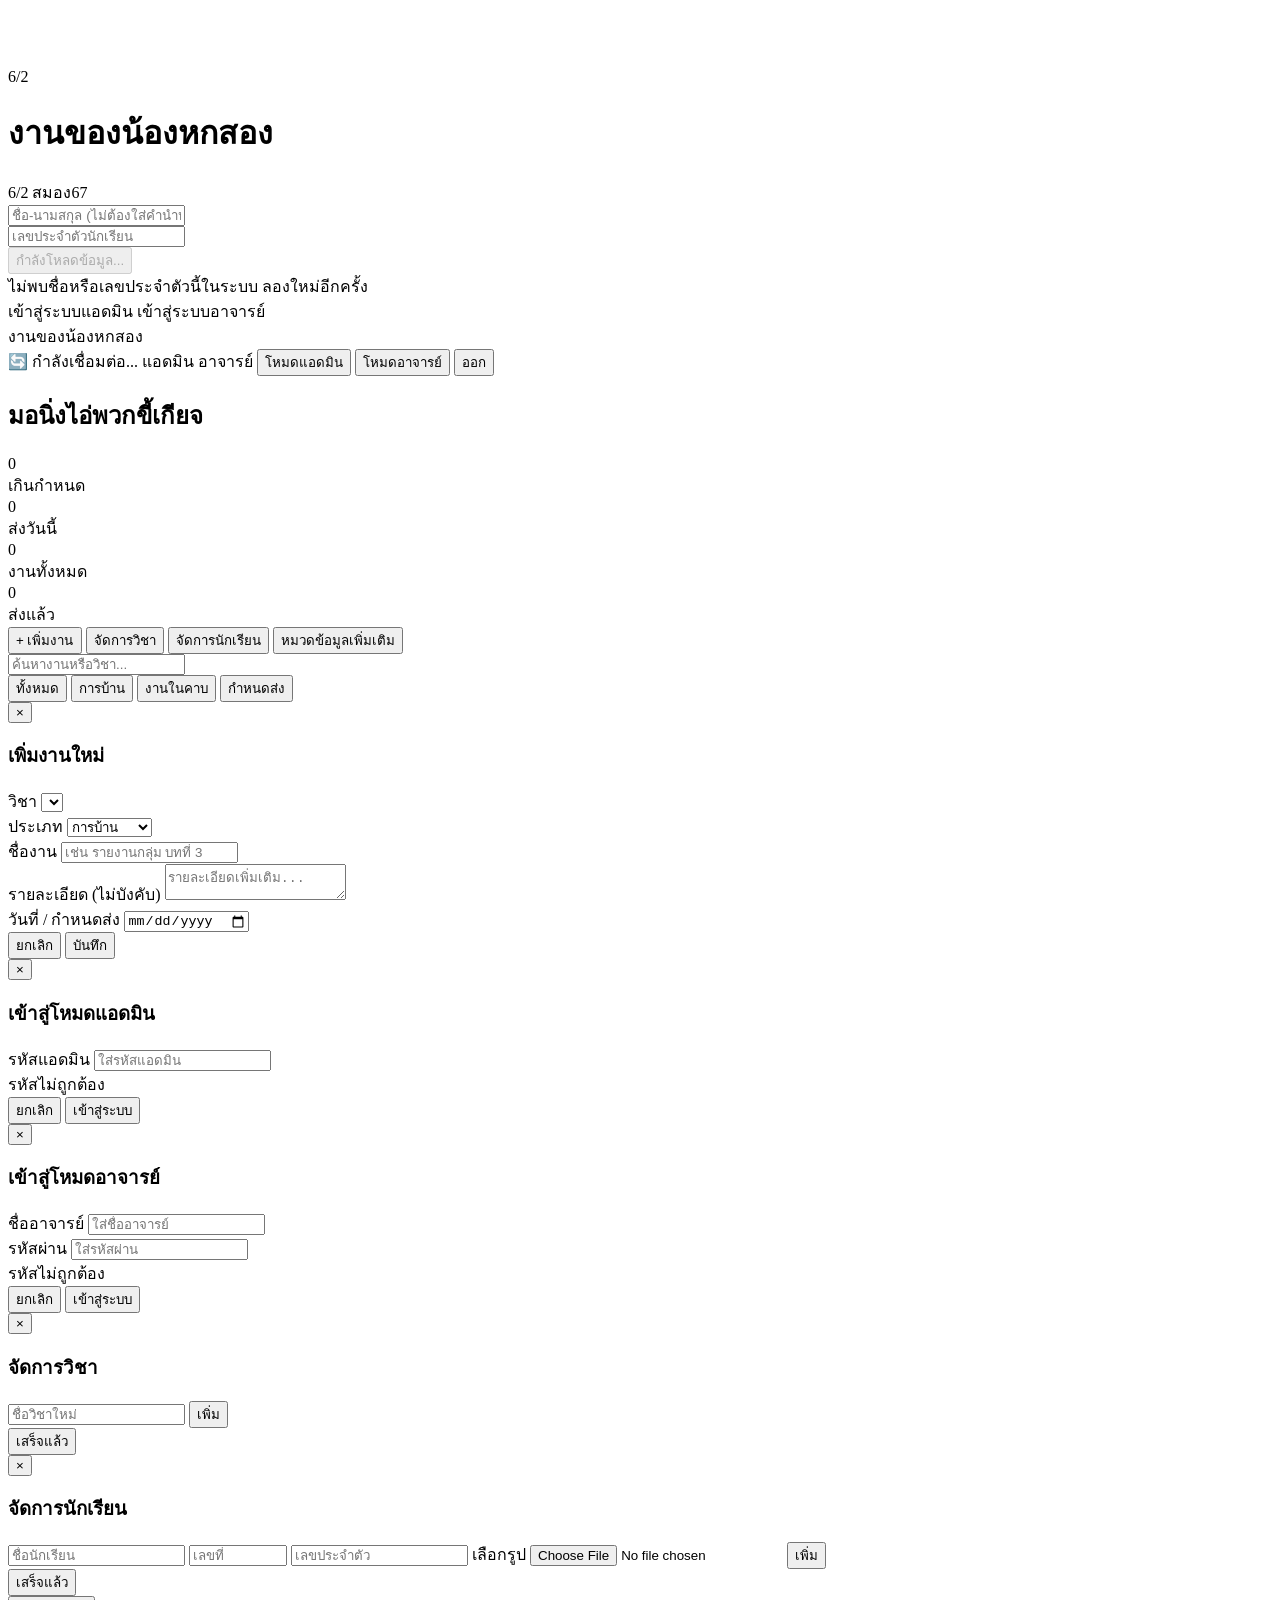
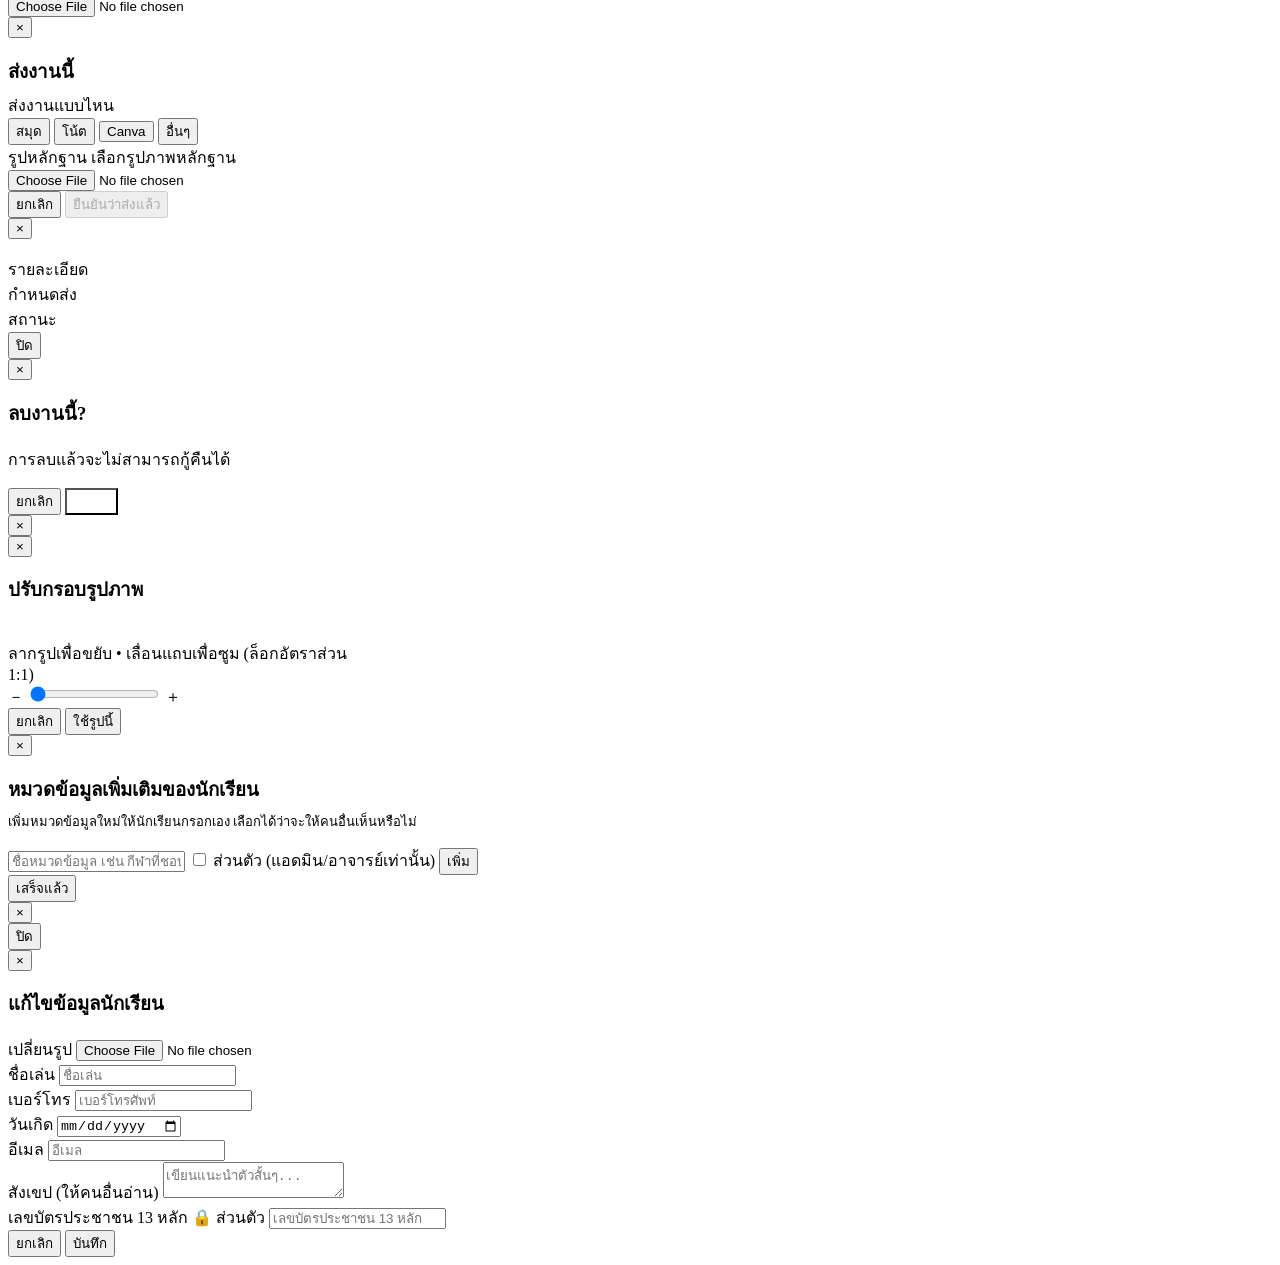
==== commit b6a99a01: "Update and rename index-14.html to index.html" ====
--- a/index.html
+++ b/index.html
@@ -408,7 +408,7 @@
     </div>
     <div class="form-group">
       <label>ชื่อเล่น</label>
-      <input type="text" id="pe-lastname" placeholder="นามสกุล">
+      <input type="text" id="pe-lastname" placeholder="ชื่อเล่น">
     </div>
     <div class="form-group">
       <label>เบอร์โทร</label>
